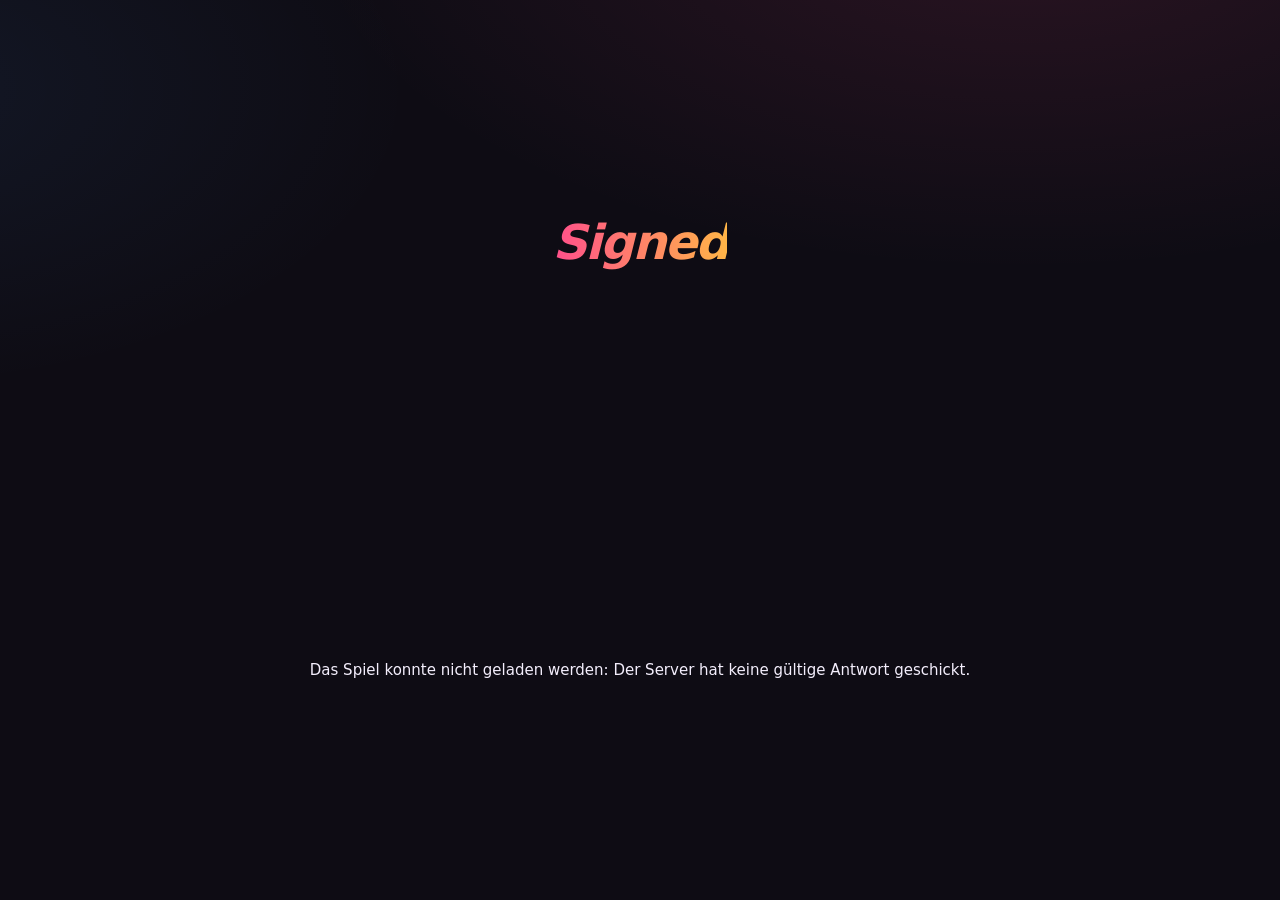
==== public/index.html @ d04a2be6 "Spielbaren Kern von Signed anlegen Web-App für einen gewöhnlichen Webspace: PHP 8.1+ mit SQLite oder" ====
<!doctype html>
<html lang="de">
<head>
  <meta charset="utf-8">
  <meta name="viewport" content="width=device-width, initial-scale=1, viewport-fit=cover">
  <meta name="theme-color" content="#0e0c14">
  <title>Signed</title>
  <link rel="icon" href="assets/img/icon.svg" type="image/svg+xml">
  <link rel="stylesheet" href="assets/css/app.css">
</head>
<body>
  <div id="app"><div class="boot"><span class="logo">Signed</span></div></div>
  <div id="modal-root"></div>
  <div id="toast-root" aria-live="polite"></div>
  <noscript>Signed braucht JavaScript.</noscript>
  <script type="module" src="assets/js/main.js"></script>
</body>
</html>
---- public/assets/css/app.css ----
:root {
  --bg: #0e0c14;
  --bg-2: #14111c;
  --panel: #1b1726;
  --panel-2: #241f33;
  --line: #322b47;
  --text: #f3eefc;
  --muted: #a49bbd;
  --accent: #ff4f8b;
  --accent-2: #ffb547;
  --ok: #3ddc97;
  --warn: #ffb547;
  --bad: #ff6060;
  --common: #9aa3b5;
  --rare: #4fa3ff;
  --epic: #b06bff;
  --legendary: #ffc23d;
  --radius: 14px;
  --radius-sm: 9px;
  --shadow: 0 10px 30px rgba(0, 0, 0, 0.35);
  color-scheme: dark;
}

* { box-sizing: border-box; }

[hidden] { display: none !important; }

html { -webkit-text-size-adjust: 100%; }

body {
  margin: 0;
  min-height: 100vh;
  background: radial-gradient(1200px 600px at 80% -10%, rgba(255, 79, 139, 0.12), transparent 60%),
    radial-gradient(900px 500px at -10% 10%, rgba(79, 163, 255, 0.08), transparent 60%), var(--bg);
  background-attachment: fixed;
  color: var(--text);
  font: 15px/1.5 system-ui, -apple-system, 'Segoe UI', Roboto, 'Helvetica Neue', Arial, sans-serif;
}

body.has-modal { overflow: hidden; }

a { color: var(--accent-2); text-decoration: none; }
a:hover { text-decoration: underline; }

h1, h2, h3 { line-height: 1.2; margin: 0 0 0.5em; }
h1 { font-size: 1.9rem; letter-spacing: -0.02em; }
h2 { font-size: 1.2rem; }
h3 { font-size: 0.95rem; color: var(--muted); text-transform: uppercase; letter-spacing: 0.06em; margin-top: 1.2em; }
p { margin: 0 0 0.8em; }

.muted { color: var(--muted); }
.small { font-size: 0.85rem; }
.ok { color: var(--ok); }
.warn { color: var(--warn); }
.bad { color: var(--bad); }
.eyebrow { font-size: 0.75rem; text-transform: uppercase; letter-spacing: 0.12em; color: var(--accent); font-weight: 700; margin-bottom: 0.2em; }
.big-number { font-size: 1.25rem; }
.stack { display: flex; flex-direction: column; gap: 14px; }

.logo {
  font-weight: 900;
  font-size: 1.4rem;
  letter-spacing: -0.04em;
  background: linear-gradient(90deg, var(--accent), var(--accent-2));
  -webkit-background-clip: text;
  background-clip: text;
  color: transparent;
  font-style: italic;
}
.logo.big { font-size: clamp(3rem, 10vw, 5rem); }
a.logo:hover { text-decoration: none; }

.boot { min-height: 100vh; display: grid; place-items: center; text-align: center; padding: 16px; }
.boot .logo { font-size: 3rem; animation: pulse 1.6s ease-in-out infinite; }
.boot.error .logo { animation: none; }

/* ---------- Buttons & Formulare ---------- */

.btn {
  display: inline-flex;
  align-items: center;
  justify-content: center;
  gap: 6px;
  padding: 9px 16px;
  border-radius: 999px;
  border: 1px solid var(--line);
  background: var(--panel-2);
  color: var(--text);
  font: inherit;
  font-weight: 600;
  cursor: pointer;
  white-space: nowrap;
  transition: transform 0.08s, background 0.15s, border-color 0.15s;
}
.btn:hover:not(:disabled) { border-color: var(--accent); }
.btn:active:not(:disabled) { transform: scale(0.97); }
.btn:disabled { opacity: 0.45; cursor: not-allowed; }
.btn.primary { background: linear-gradient(135deg, var(--accent), #ff7a5c); border-color: transparent; color: #fff; }
.btn.primary:hover:not(:disabled) { filter: brightness(1.08); }
.btn.ghost { background: transparent; }
.btn.danger { background: var(--bad); border-color: transparent; color: #fff; }
.btn.danger.ghost { background: transparent; color: var(--bad); border-color: rgba(255, 96, 96, 0.4); }
.btn.small { padding: 5px 12px; font-size: 0.85rem; }
.btn.big { padding: 13px 26px; font-size: 1.05rem; }
.btn[data-running] { opacity: 0.6; pointer-events: none; }

.icon-btn, .plain, .link {
  background: none;
  border: 0;
  color: inherit;
  font: inherit;
  cursor: pointer;
  padding: 0;
}
.icon-btn { color: var(--muted); font-size: 1rem; padding: 4px 8px; border-radius: 8px; }
.icon-btn:hover { color: var(--text); background: var(--panel-2); }
.link { color: var(--accent-2); font-weight: 600; text-align: left; }
.link:hover { text-decoration: underline; }

input, select {
  font: inherit;
  color: var(--text);
  background: var(--bg-2);
  border: 1px solid var(--line);
  border-radius: var(--radius-sm);
  padding: 9px 12px;
  max-width: 100%;
}
input:focus, select:focus { outline: 2px solid var(--accent); outline-offset: 1px; }
input[type='range'] { padding: 0; accent-color: var(--accent); width: 100%; }
input[type='checkbox'] { width: 18px; height: 18px; accent-color: var(--accent); }
select { cursor: pointer; }

.field { display: flex; flex-direction: column; gap: 6px; font-size: 0.9rem; }
.field > span { color: var(--muted); }
.field.inline { flex-direction: row; align-items: center; justify-content: space-between; gap: 10px; margin-bottom: 8px; }
.field.inline select { min-width: 0; flex: 1; max-width: 60%; }
.form-row { display: grid; grid-template-columns: 2fr 1fr; gap: 12px; }
.inline-select { display: inline-flex; align-items: center; gap: 6px; }
.inline-select select { padding: 3px 8px; }

/* ---------- Layout ---------- */

.topbar {
  position: sticky;
  top: 0;
  z-index: 20;
  display: flex;
  align-items: center;
  gap: 20px;
  padding: 10px 24px;
  background: rgba(14, 12, 20, 0.85);
  backdrop-filter: blur(12px);
  border-bottom: 1px solid var(--line);
}
.nav { display: flex; gap: 4px; flex: 1; overflow-x: auto; scrollbar-width: none; }
.nav::-webkit-scrollbar { display: none; }
.nav a { color: var(--muted); padding: 6px 12px; border-radius: 999px; font-weight: 600; white-space: nowrap; }
.nav a:hover { color: var(--text); text-decoration: none; background: var(--panel); }
.nav a.active { color: var(--text); background: var(--panel-2); }
.label-info { display: flex; align-items: center; gap: 10px; }
.label-name { font-weight: 700; max-width: 180px; overflow: hidden; text-overflow: ellipsis; white-space: nowrap; }
.money-pill { background: rgba(255, 181, 71, 0.12); color: var(--accent-2); border: 1px solid rgba(255, 181, 71, 0.3); padding: 4px 12px; border-radius: 999px; font-weight: 700; white-space: nowrap; }

.page { max-width: 1200px; margin: 0 auto; padding: 28px 24px 80px; display: flex; flex-direction: column; gap: 28px; }

.panel { background: var(--panel); border: 1px solid var(--line); border-radius: var(--radius); padding: 20px; }
.section-head { display: flex; justify-content: space-between; align-items: flex-start; gap: 16px; flex-wrap: wrap; margin-bottom: 12px; }
.section-head h1, .section-head h2 { margin-bottom: 0.2em; }
.columns { display: grid; grid-template-columns: 1.1fr 1fr; gap: 20px; align-items: start; }
.empty { border: 1px dashed var(--line); border-radius: var(--radius); padding: 28px; text-align: center; color: var(--muted); }
.back { display: inline-block; color: var(--muted); font-weight: 600; margin-bottom: -12px; }

.hero { display: flex; justify-content: space-between; align-items: flex-end; gap: 20px; flex-wrap: wrap; }
.hero h1 { font-size: 2.4rem; margin: 0; }
.stat-tiles { display: flex; gap: 10px; flex-wrap: wrap; }
.tile { background: var(--panel); border: 1px solid var(--line); border-radius: var(--radius-sm); padding: 10px 14px; min-width: 110px; display: flex; flex-direction: column; gap: 2px; }
.tile > span { font-size: 0.75rem; color: var(--muted); text-transform: uppercase; letter-spacing: 0.06em; }
.tile b { font-size: 1.3rem; }
.tile small { color: var(--muted); font-size: 0.75rem; font-weight: 400; }
.tile .bar { margin-top: 4px; }

.steps { margin: 0; padding-left: 0; list-style: none; counter-reset: step; display: flex; flex-direction: column; gap: 8px; }
.steps li { counter-increment: step; display: flex; gap: 10px; align-items: center; color: var(--muted); }
.steps li::before { content: counter(step); width: 26px; height: 26px; border-radius: 50%; display: grid; place-items: center; border: 1px solid var(--line); font-size: 0.8rem; flex: none; }
.steps li.done { text-decoration: line-through; opacity: 0.6; }
.steps li.done::before { content: '✓'; background: var(--ok); color: #0b1a12; border-color: transparent; }
.steps li.next { color: var(--text); font-weight: 600; }
.steps li.next::before { background: var(--accent); border-color: transparent; color: #fff; }

.history { list-style: none; margin: 0; padding: 0; display: flex; flex-direction: column; }
.history li { display: flex; justify-content: space-between; gap: 12px; padding: 8px 0; border-bottom: 1px solid var(--line); font-size: 0.92rem; }
.history li:last-child { border-bottom: 0; }
.history time { color: var(--muted); font-size: 0.8rem; white-space: nowrap; }

.running-list { display: flex; flex-direction: column; gap: 8px; }
.running, .notice { display: flex; align-items: center; gap: 12px; padding: 10px 14px; background: var(--panel-2); border-radius: var(--radius-sm); flex-wrap: wrap; }
.notice { margin-bottom: 14px; border: 1px solid rgba(255, 79, 139, 0.35); }
.running-text { flex: 1; display: flex; flex-direction: column; min-width: 0; }
.countdown { font-variant-numeric: tabular-nums; font-weight: 700; color: var(--accent-2); }
.pulse { width: 9px; height: 9px; border-radius: 50%; background: var(--accent); display: inline-block; flex: none; animation: pulse 1.2s ease-in-out infinite; }
@keyframes pulse { 0%, 100% { opacity: 1; } 50% { opacity: 0.35; } }

/* ---------- Chips, Balken, Gesichter ---------- */

.chips { display: flex; flex-wrap: wrap; gap: 4px; }
.chip { display: inline-block; font-size: 0.72rem; font-weight: 700; padding: 2px 8px; border-radius: 999px; background: var(--panel-2); border: 1px solid var(--line); color: var(--muted); white-space: nowrap; }
.chip.genre { color: var(--text); }
.chip.genre-pop { border-color: #ff5fa2; }
.chip.genre-rock { border-color: #ff7a3d; }
.chip.genre-metal { border-color: #9aa3b5; }
.chip.genre-punk { border-color: #a3e635; }
.chip.genre-jazz { border-color: #ffc23d; }
.chip.genre-elektro { border-color: #4fd1ff; }
.chip.genre-hiphop { border-color: #b06bff; }
.chip.genre-folk { border-color: #3ddc97; }
.chip.special { background: linear-gradient(90deg, rgba(176, 107, 255, 0.3), rgba(255, 79, 139, 0.3)); color: #fff; border-color: transparent; }
.chip.skill { color: var(--accent-2); }
.chip.skill.inactive { opacity: 0.5; }
.chip.trait { color: var(--text); }

.bar { display: block; height: 8px; background: rgba(255, 255, 255, 0.07); border-radius: 999px; overflow: hidden; flex: 1; min-width: 40px; }
.bar.thin { height: 5px; }
.bar-fill { display: block; height: 100%; background: linear-gradient(90deg, var(--accent), var(--accent-2)); border-radius: inherit; }

.face { display: inline-grid; place-items: center; width: 40px; height: 40px; border-radius: 50%; overflow: hidden; background: var(--panel-2); border: 2px solid var(--common); flex: none; }
.face.sm { width: 30px; height: 30px; border-width: 1.5px; }
.face.md { width: 44px; height: 44px; }
.face.lg { width: 76px; height: 76px; border-width: 3px; }
.face.xl { width: 110px; height: 110px; border-width: 3px; }
.face .avatar-svg { width: 100%; height: 100%; display: block; }
.faces { display: flex; }
.faces .face + .face { margin-left: -8px; }
.rarity-common .face, .face.rarity-common { border-color: var(--common); }
.face.rarity-rare { border-color: var(--rare); }
.face.rarity-epic { border-color: var(--epic); }
.face.rarity-legendary { border-color: var(--legendary); box-shadow: 0 0 12px rgba(255, 194, 61, 0.45); }

.rarity-bg-common { background: var(--common); }
.rarity-bg-rare { background: var(--rare); }
.rarity-bg-epic { background: var(--epic); }
.rarity-bg-legendary { background: var(--legendary); }

/* ---------- Karten ---------- */

.card-grid { display: grid; grid-template-columns: repeat(auto-fill, minmax(200px, 1fr)); gap: 14px; }
.card {
  --rarity: var(--common);
  position: relative;
  display: flex;
  flex-direction: column;
  align-items: center;
  gap: 8px;
  padding: 18px 14px 14px;
  border-radius: var(--radius);
  background: linear-gradient(180deg, color-mix(in srgb, var(--rarity) 14%, var(--panel)) 0%, var(--panel) 45%);
  border: 1px solid color-mix(in srgb, var(--rarity) 45%, var(--line));
  color: var(--text);
  font: inherit;
  text-align: center;
  width: 100%;
}
button.card { cursor: pointer; transition: transform 0.12s, box-shadow 0.12s; }
button.card:hover { transform: translateY(-2px); box-shadow: var(--shadow); }
.card.rarity-rare { --rarity: var(--rare); }
.card.rarity-epic { --rarity: var(--epic); }
.card.rarity-legendary { --rarity: var(--legendary); box-shadow: 0 0 0 1px rgba(255, 194, 61, 0.25), 0 0 24px rgba(255, 194, 61, 0.12); }
.rarity-tag { position: absolute; top: 8px; right: 10px; font-size: 0.65rem; font-weight: 800; text-transform: uppercase; letter-spacing: 0.08em; color: var(--rarity); }
.card-title { font-weight: 800; font-size: 1.02rem; display: block; }
.card-instruments { display: flex; flex-direction: column; gap: 4px; width: 100%; }
.skill-line { display: flex; justify-content: space-between; font-size: 0.85rem; }
.card-stats { display: flex; gap: 12px; font-size: 0.85rem; color: var(--muted); }
.card-foot { font-size: 0.8rem; color: var(--muted); border-top: 1px solid var(--line); padding-top: 8px; width: 100%; }
.card-select { width: 100%; font-size: 0.85rem; padding: 6px 8px; margin-top: auto; }
.gear-icon { font-size: 2.4rem; line-height: 1; }
.gear-stats { display: flex; flex-direction: column; gap: 4px; width: 100%; font-size: 0.8rem; }
.stat-row { display: grid; grid-template-columns: 78px 1fr 26px; align-items: center; gap: 6px; text-align: left; color: var(--muted); }
.stat-row b { color: var(--text); text-align: right; }

/* ---------- Packs ---------- */

.pack-grid { display: grid; grid-template-columns: repeat(auto-fill, minmax(240px, 1fr)); gap: 16px; }
.pack { background: var(--panel); border: 1px solid var(--line); border-radius: var(--radius); padding: 16px; display: flex; flex-direction: column; gap: 10px; }
.pack .btn { margin-top: auto; }
.pack-art { height: 120px; border-radius: var(--radius-sm); display: grid; place-items: center; font-weight: 900; font-size: 1.4rem; font-style: italic; letter-spacing: -0.02em; text-shadow: 0 2px 10px rgba(0, 0, 0, 0.4); }
.pack-demo .pack-art { background: linear-gradient(135deg, #3a3550, #6b6390); }
.pack-studio .pack-art { background: linear-gradient(135deg, #1d4ed8, #4fa3ff); }
.pack-gear .pack-art { background: linear-gradient(135deg, #0f766e, #3ddc97); }
.pack-gold .pack-art { background: linear-gradient(135deg, #b45309, #ffc23d); }
.odds { display: flex; height: 8px; border-radius: 999px; overflow: hidden; gap: 2px; }
.odds-legend { display: flex; flex-wrap: wrap; gap: 4px 10px; color: var(--muted); }
.dot { display: inline-block; width: 8px; height: 8px; border-radius: 50%; margin-right: 4px; }

.reveal-grid { display: grid; grid-template-columns: repeat(auto-fit, minmax(190px, 1fr)); gap: 14px; margin: 16px 0; }
.flip { perspective: 1000px; min-height: 330px; cursor: pointer; animation: deal 0.4s ease-out both; animation-delay: var(--delay); }
.flip-inner { position: relative; width: 100%; height: 100%; min-height: 330px; transition: transform 0.6s; transform-style: preserve-3d; }
.flip.open .flip-inner { transform: rotateY(180deg); }
.flip-back, .flip-front { position: absolute; inset: 0; backface-visibility: hidden; -webkit-backface-visibility: hidden; border-radius: var(--radius); }
.flip-back { display: flex; flex-direction: column; align-items: center; justify-content: center; gap: 8px; background: repeating-linear-gradient(45deg, #221c33, #221c33 10px, #1a1527 10px, #1a1527 20px); border: 2px solid var(--line); }
.flip-back small { color: var(--muted); }
.flip.rarity-legendary .flip-back { border-color: var(--legendary); }
.flip.rarity-epic .flip-back { border-color: var(--epic); }
.flip.rarity-rare .flip-back { border-color: var(--rare); }
.flip-front { transform: rotateY(180deg); display: flex; }
.flip-front .card { height: 100%; }
.flip.open.rarity-legendary .flip-front .card { animation: shine 1.2s ease-out 0.4s; }
@keyframes deal { from { opacity: 0; transform: translateY(20px) scale(0.95); } }
@keyframes shine { 0% { box-shadow: 0 0 0 rgba(255, 194, 61, 0); } 40% { box-shadow: 0 0 40px rgba(255, 194, 61, 0.8); } 100% { box-shadow: 0 0 24px rgba(255, 194, 61, 0.12); } }

/* ---------- Katalog & Details ---------- */

.filters { display: flex; flex-wrap: wrap; gap: 10px; }

.detail-head { display: flex; gap: 20px; align-items: center; margin-bottom: 8px; }
.detail-head h2 { font-size: 1.6rem; margin: 0 0 6px; }
.detail-grid { display: grid; grid-template-columns: 1fr 1fr; gap: 28px; }
.skill-row { display: grid; grid-template-columns: 150px 1fr 44px auto; align-items: center; gap: 10px; margin-bottom: 8px; }
.skill-row b { text-align: right; }
.traits { list-style: none; padding: 0; margin: 0; display: flex; flex-direction: column; gap: 6px; }
.status-line { display: flex; align-items: center; gap: 8px; margin: 8px 0 0; color: var(--accent-2); }

/* ---------- Bands ---------- */

.band-grid { display: grid; grid-template-columns: repeat(auto-fill, minmax(250px, 1fr)); gap: 14px; }
.band-tile { background: var(--panel); border: 1px solid var(--line); border-radius: var(--radius); padding: 16px; display: flex; flex-direction: column; gap: 10px; color: var(--text); transition: border-color 0.15s, transform 0.12s; }
.band-tile:hover { text-decoration: none; border-color: var(--accent); transform: translateY(-2px); }
.band-tile-head { display: flex; justify-content: space-between; align-items: center; gap: 8px; }
.band-tile-head b { font-size: 1.1rem; }
.band-tile-stats { display: flex; gap: 14px; color: var(--muted); font-size: 0.9rem; }
.band-tile-status { font-size: 0.85rem; display: flex; align-items: center; gap: 6px; }

.band-head { display: flex; justify-content: space-between; gap: 20px; flex-wrap: wrap; align-items: flex-end; }
.band-head h1 { margin-bottom: 10px; }

.action-row { display: flex; justify-content: space-between; align-items: center; gap: 14px; padding: 12px 0; border-bottom: 1px solid var(--line); }
.action-row:last-child { border-bottom: 0; }
.action-row > div { display: flex; flex-direction: column; gap: 4px; min-width: 0; }
.action-row.locked b { color: var(--muted); }
.note { color: var(--accent-2); }

.record-open { display: flex; flex-direction: column; gap: 12px; }
.record-title { display: flex; gap: 12px; align-items: center; font-size: 1.05rem; }
.record-title > span { font-size: 2rem; }
.record-title div { display: flex; flex-direction: column; }
.song-dots { display: flex; gap: 6px; flex-wrap: wrap; }
.song-dot { width: 14px; height: 14px; border-radius: 50%; border: 1px solid var(--line); background: var(--bg-2); }
.song-dot.perfect { background: var(--legendary); border-color: transparent; }
.song-dot.good { background: var(--ok); border-color: transparent; }
.song-dot.weak { background: var(--warn); border-color: transparent; opacity: 0.7; }
.record-open .btn { align-self: flex-start; }

.members { display: flex; flex-direction: column; }
.member-row { display: grid; grid-template-columns: auto 1fr auto 70px auto; align-items: center; gap: 12px; padding: 10px 0; border-bottom: 1px solid var(--line); }
.member-row:last-child { border-bottom: 0; }
.member-info, .member-instr { display: flex; flex-direction: column; min-width: 0; }
.member-instr select { padding: 4px 8px; font-size: 0.85rem; }
.member-skill { display: flex; flex-direction: column; gap: 4px; text-align: right; }
.danger-zone { margin-top: 16px; padding-top: 12px; border-top: 1px solid var(--line); text-align: right; }

.pick-list { display: flex; flex-direction: column; gap: 6px; max-height: 50vh; overflow-y: auto; padding-right: 4px; }
.pick-row { display: flex; align-items: center; gap: 12px; padding: 8px 10px; background: var(--bg-2); border: 1px solid var(--line); border-radius: var(--radius-sm); }
.pick-main { display: flex; align-items: center; gap: 10px; flex: 1; min-width: 0; cursor: pointer; }
.pick-name { display: flex; flex-direction: column; min-width: 0; }
.pick-row select { padding: 4px 8px; font-size: 0.85rem; }
.pick-instr { font-size: 0.9rem; white-space: nowrap; }
.pick-row:has(input:checked) { border-color: var(--accent); }

/* ---------- Charts ---------- */

.tabs { display: flex; gap: 4px; margin-bottom: 14px; }
.tabs.scroll { overflow-x: auto; scrollbar-width: none; }
.tab { background: none; border: 1px solid transparent; color: var(--muted); font: inherit; font-weight: 600; padding: 7px 14px; border-radius: 999px; cursor: pointer; white-space: nowrap; }
.tab:hover { color: var(--text); }
.tab.active { color: var(--text); background: var(--panel-2); border-color: var(--line); }
.charts { width: 100%; border-collapse: collapse; background: var(--panel); border-radius: var(--radius); overflow: hidden; }
.charts th, .charts td { text-align: left; padding: 10px 14px; border-bottom: 1px solid var(--line); }
.charts th { font-size: 0.75rem; color: var(--muted); text-transform: uppercase; letter-spacing: 0.06em; }
.charts tr.own td { background: rgba(255, 79, 139, 0.1); }
.charts .rank { font-weight: 800; width: 40px; }

/* ---------- Modals & Hinweise ---------- */

.modal-backdrop { position: fixed; inset: 0; z-index: 50; background: rgba(5, 4, 9, 0.7); backdrop-filter: blur(4px); display: grid; place-items: center; padding: 16px; animation: fade 0.15s ease-out; overflow-y: auto; }
.modal { position: relative; width: min(520px, 100%); max-height: calc(100vh - 32px); overflow-y: auto; background: var(--panel); border: 1px solid var(--line); border-radius: 18px; padding: 24px; box-shadow: var(--shadow); animation: pop 0.18s ease-out; }
.modal.wide { width: min(900px, 100%); }
.modal-close { position: absolute; top: 10px; right: 12px; background: none; border: 0; color: var(--muted); font-size: 1.1rem; cursor: pointer; padding: 6px; z-index: 2; }
.modal-close:hover { color: var(--text); }
.dialog-text { font-size: 1.02rem; margin: 6px 0 18px; }
.dialog-actions { display: flex; justify-content: flex-end; gap: 10px; flex-wrap: wrap; margin-top: 18px; }
@keyframes fade { from { opacity: 0; } }
@keyframes pop { from { opacity: 0; transform: translateY(10px) scale(0.98); } }

.reward-grid { display: grid; grid-template-columns: repeat(auto-fit, minmax(125px, 1fr)); gap: 10px; margin: 14px 0; }
.reward { background: var(--panel-2); border-radius: var(--radius-sm); padding: 10px 12px; display: flex; flex-direction: column; }
.reward span { font-size: 0.7rem; color: var(--muted); text-transform: uppercase; letter-spacing: 0.04em; overflow-wrap: anywhere; }
.reward b { font-size: 1.25rem; }
.banner { background: linear-gradient(90deg, rgba(255, 194, 61, 0.15), rgba(255, 79, 139, 0.15)); border: 1px solid rgba(255, 194, 61, 0.35); border-radius: var(--radius-sm); padding: 10px 14px; margin-top: 10px; }
.release { margin-top: 16px; padding: 16px; border-radius: var(--radius); background: var(--panel-2); border: 1px solid var(--line); }
.release.perfect { border-color: var(--legendary); box-shadow: 0 0 24px rgba(255, 194, 61, 0.2); }
.release-title { font-size: 1.3rem; font-weight: 800; }
.counts { display: flex; gap: 14px; font-weight: 700; margin-bottom: 8px; }
.counts .good { color: var(--rare); }

#toast-root { position: fixed; bottom: 20px; left: 50%; transform: translateX(-50%); z-index: 100; display: flex; flex-direction: column; gap: 8px; align-items: center; width: min(480px, calc(100% - 32px)); pointer-events: none; }
.toast { background: var(--panel-2); border: 1px solid var(--line); padding: 10px 16px; border-radius: 12px; box-shadow: var(--shadow); animation: pop 0.2s ease-out; transition: opacity 0.4s; text-align: center; }
.toast-error { border-color: var(--bad); }
.toast-ok { border-color: var(--ok); }
.toast.out { opacity: 0; }

/* ---------- Live-Auftritt ---------- */

.live-head { display: flex; justify-content: space-between; gap: 16px; align-items: flex-start; flex-wrap: wrap; margin-bottom: 18px; padding-right: 24px; }
.live-head h2 { margin: 0; }
.live-clock { display: flex; flex-direction: column; align-items: flex-end; font-variant-numeric: tabular-nums; }
.live-clock b { font-size: 1.6rem; color: var(--accent-2); }
.meter { margin-bottom: 12px; }
.meter-labels { display: flex; justify-content: space-between; font-size: 0.75rem; color: var(--muted); text-transform: uppercase; letter-spacing: 0.06em; margin-bottom: 6px; }
.meter-track { position: relative; height: 22px; border-radius: 999px; background: linear-gradient(90deg, rgba(255, 96, 96, 0.25), rgba(255, 255, 255, 0.06) 50%, rgba(61, 220, 151, 0.25)); overflow: visible; }
.meter-fill { height: 100%; border-radius: 999px; transition: width 0.8s ease, background 0.8s; background: var(--warn); }
.meter-fill[data-mood='high'] { background: var(--ok); }
.meter-fill[data-mood='low'] { background: var(--bad); }
.meter-needle { position: absolute; top: -4px; bottom: -4px; width: 4px; margin-left: -2px; border-radius: 2px; background: #fff; transition: left 0.8s ease; box-shadow: 0 0 10px rgba(255, 255, 255, 0.6); }
.live-progress { height: 4px; background: rgba(255, 255, 255, 0.07); border-radius: 999px; margin-bottom: 14px; overflow: hidden; }
.live-progress-fill { height: 100%; background: var(--accent); transition: width 0.25s linear; }
.ticker { list-style: none; padding: 0; margin: 0; display: flex; flex-direction: column; gap: 6px; max-height: 300px; overflow-y: auto; }
.tick { display: flex; gap: 10px; padding: 8px 12px; border-radius: var(--radius-sm); background: var(--panel-2); animation: pop 0.25s ease-out; }
.tick-song { background: transparent; color: var(--muted); font-weight: 700; }
.tick-mistake { border-left: 3px solid var(--bad); }
.tick-highlight { border-left: 3px solid var(--ok); }
.tick-crowd { border-left: 3px solid var(--accent-2); }
.live-note { margin-top: 12px; }

/* ---------- Minispiel ---------- */

.mg-modal { padding: 18px; }
.mg { display: flex; flex-direction: column; gap: 12px; }
.mg-head { display: flex; justify-content: space-between; align-items: flex-start; gap: 12px; }
.mg-head h2 { margin: 0; }
.mg-hud { display: flex; justify-content: space-between; font-variant-numeric: tabular-nums; color: var(--muted); }
.mg-hud b { color: var(--text); }
.mg-combo { color: var(--accent-2); font-weight: 800; }
.mg-stage { position: relative; height: min(56vh, 440px); border-radius: var(--radius); overflow: hidden; background: linear-gradient(180deg, #120f1b, #1d1729); border: 1px solid var(--line); touch-action: none; }
.mg-canvas { width: 100%; height: 100%; display: block; }
.mg-overlay { position: absolute; inset: 0; display: flex; flex-direction: column; align-items: center; justify-content: center; gap: 14px; text-align: center; padding: 20px; background: rgba(14, 12, 20, 0.75); }
.mg-keys { display: grid; grid-template-columns: repeat(4, 1fr); gap: 8px; }
.mg-key { background: var(--panel-2); border: 2px solid color-mix(in srgb, var(--lane) 60%, transparent); color: var(--text); border-radius: var(--radius-sm); padding: 10px 4px; font: inherit; cursor: pointer; display: flex; flex-direction: column; align-items: center; gap: 2px; touch-action: manipulation; user-select: none; -webkit-user-select: none; }
.mg-key b { font-size: 1.2rem; color: var(--lane); }
.mg-key small { color: var(--muted); font-size: 0.72rem; white-space: nowrap; overflow: hidden; text-overflow: ellipsis; max-width: 100%; }
.mg-key.down { background: color-mix(in srgb, var(--lane) 35%, var(--panel-2)); }
.mg-result { background: var(--panel-2); border-radius: var(--radius); padding: 16px; }
.mg-result h3 { color: var(--text); text-transform: none; letter-spacing: 0; font-size: 1.15rem; margin-top: 0; }

/* ---------- Anmeldung ---------- */

.auth { min-height: 100vh; display: grid; grid-template-columns: 1.2fr 1fr; gap: 40px; align-items: center; max-width: 1000px; margin: 0 auto; padding: 32px 24px; }
.tagline { font-size: 1.3rem; margin-top: 4px; }
.auth-points { list-style: none; padding: 0; display: flex; flex-direction: column; gap: 10px; color: var(--muted); font-size: 1.05rem; }
.auth-box .tabs { margin-bottom: 18px; }

/* ---------- Schmale Bildschirme ---------- */

@media (max-width: 900px) {
  .columns, .detail-grid { grid-template-columns: 1fr; }
  .auth { grid-template-columns: 1fr; gap: 20px; min-height: auto; padding-top: 48px; }
}

@media (max-width: 640px) {
  body { font-size: 14px; }
  .topbar { flex-wrap: wrap; gap: 8px 12px; padding: 10px 16px; }
  .nav { order: 3; flex-basis: 100%; }
  .label-info { margin-left: auto; }
  .label-name { display: none; }
  .page { padding: 20px 16px 60px; gap: 22px; }
  .panel { padding: 16px; }
  h1, .hero h1 { font-size: 1.6rem; }
  .card-grid { grid-template-columns: repeat(auto-fill, minmax(150px, 1fr)); gap: 10px; }
  .face.lg { width: 60px; height: 60px; }
  .face.xl { width: 80px; height: 80px; }
  .tile { min-width: 0; flex: 1 1 40%; }
  .form-row { grid-template-columns: 1fr; }
  .action-row { flex-direction: column; align-items: stretch; }
  .member-row { grid-template-columns: auto 1fr auto; }
  .member-instr { grid-column: 2; }
  .member-skill { grid-column: 3; grid-row: 2; }
  .member-row .icon-btn { grid-column: 3; grid-row: 1; }
  .skill-row { grid-template-columns: 1fr 44px auto; }
  .skill-row .bar { grid-column: 1 / -1; grid-row: 2; }
  .detail-head { flex-direction: column; text-align: center; }
  .detail-head .chips { justify-content: center; }
  .pick-row { flex-wrap: wrap; }
  .modal { padding: 18px 16px; }
  .charts th, .charts td { padding: 8px; }
  .flip, .flip-inner { min-height: 300px; }
}
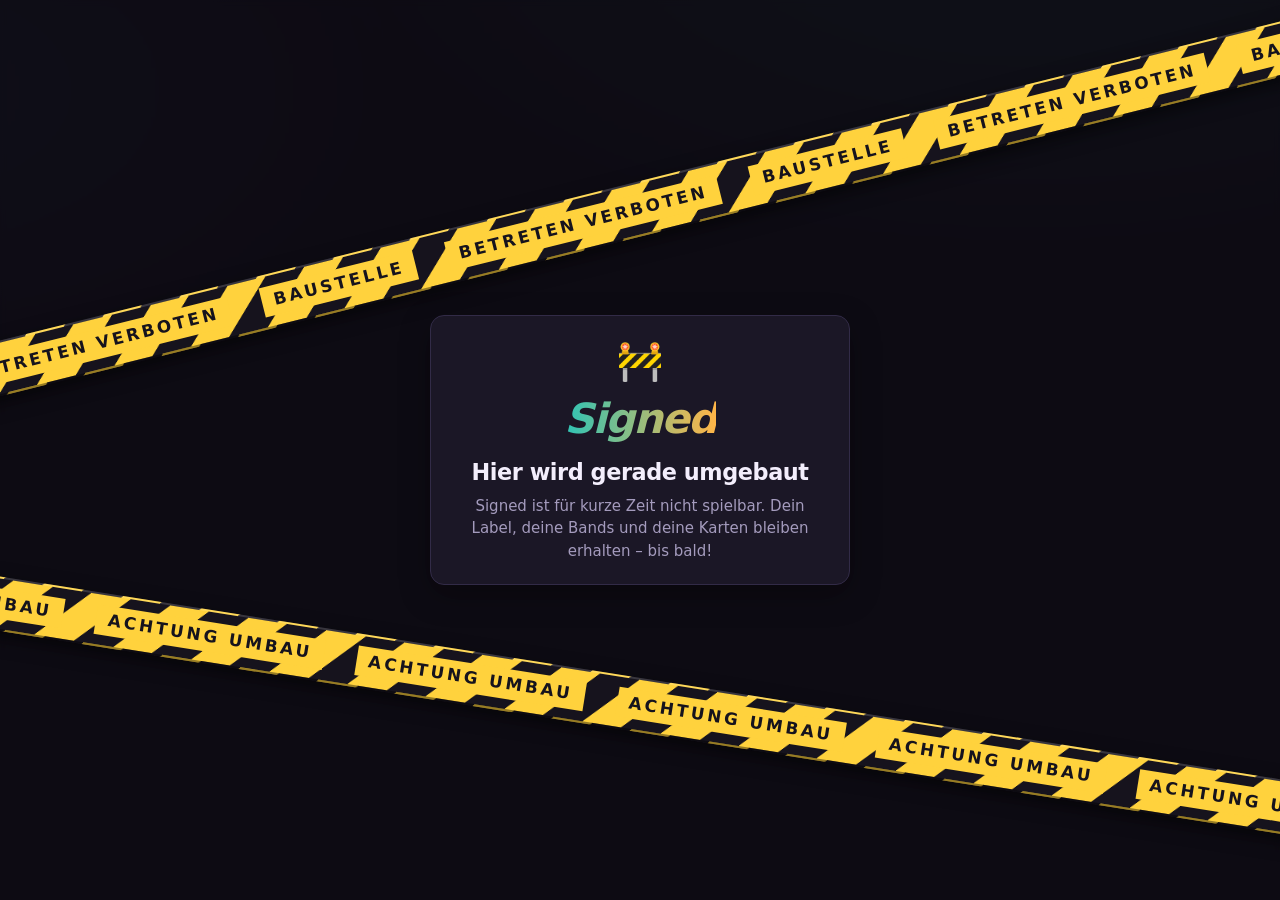
==== commit 0bd40542: "Umbau-Hinweis: Absperrband über Signed, Spiel vorübergehend nicht spielbar Co-Authored-By: Claude Op" ====
--- a/public/index.html
+++ b/public/index.html
@@ -5,14 +5,35 @@
   <meta name="viewport" content="width=device-width, initial-scale=1, viewport-fit=cover">
   <meta name="theme-color" content="#0e0c14">
   <title>Signed</title>
-  <link rel="icon" href="assets/img/icon.svg" type="image/svg+xml">
+  <link rel="icon" href="assets/img/favicon.png" type="image/png" sizes="64x64">
+  <link rel="icon" href="assets/img/icon-192.png" type="image/png" sizes="192x192">
+  <link rel="apple-touch-icon" href="assets/img/apple-touch-icon.png">
+  <link rel="manifest" href="manifest.webmanifest">
+  <meta name="apple-mobile-web-app-capable" content="yes">
+  <meta name="mobile-web-app-capable" content="yes">
+  <meta name="apple-mobile-web-app-title" content="Signed">
+  <meta name="apple-mobile-web-app-status-bar-style" content="black-translucent">
   <link rel="stylesheet" href="assets/css/app.css">
+  <!-- Umbau: diese Zeile, den Block .umbau unten und den Kommentar um main.js entfernen, dann ist Signed wieder spielbar. -->
+  <link rel="stylesheet" href="assets/css/umbau.css">
 </head>
 <body>
-  <div id="app"><div class="boot"><span class="logo">Signed</span></div></div>
+  <div id="app"><div class="boot"><span class="logo big">Signed</span></div></div>
   <div id="modal-root"></div>
   <div id="toast-root" aria-live="polite"></div>
   <noscript>Signed braucht JavaScript.</noscript>
+  <div class="umbau" role="alert">
+    <div class="umbau-tape a" aria-hidden="true"><span>Baustelle</span><span>Betreten verboten</span><span>Baustelle</span><span>Betreten verboten</span><span>Baustelle</span><span>Betreten verboten</span><span>Baustelle</span></div>
+    <div class="umbau-tape b" aria-hidden="true"><span>Achtung Umbau</span><span>Achtung Umbau</span><span>Achtung Umbau</span><span>Achtung Umbau</span><span>Achtung Umbau</span><span>Achtung Umbau</span></div>
+    <div class="umbau-card">
+      <div class="umbau-sign" aria-hidden="true">🚧</div>
+      <span class="logo">Signed</span>
+      <h1>Hier wird gerade umgebaut</h1>
+      <p>Signed ist für kurze Zeit nicht spielbar. Dein Label, deine Bands und deine Karten bleiben erhalten – bis bald!</p>
+    </div>
+  </div>
+  <!-- Umbau: Spiel wird nicht geladen.
   <script type="module" src="assets/js/main.js"></script>
+  -->
 </body>
 </html>
--- a/public/assets/css/app.css
+++ b/public/assets/css/app.css
@@ -1,4 +1,7 @@
 :root {
+  /* Helle Genre-Farben für Bildhintergründe (die kräftigen stehen bei .g-*). */
+  --c-pop: #e64980; --c-rock: #f76707; --c-metal: #868e96; --c-punk: #82c91e;
+  --c-jazz: #f0b400; --c-elektro: #339af0; --c-hiphop: #845ef7; --c-folk: #12b8a6;
   --bg: #0e0c14;
   --bg-2: #14111c;
   --panel: #1b1726;
@@ -6,14 +9,14 @@
   --line: #322b47;
   --text: #f3eefc;
   --muted: #a49bbd;
-  --accent: #ff4f8b;
+  --accent: #2ec4b6;
   --accent-2: #ffb547;
   --ok: #3ddc97;
   --warn: #ffb547;
   --bad: #ff6060;
   --common: #9aa3b5;
-  --rare: #4fa3ff;
-  --epic: #b06bff;
+  --rare: #3fbf6e;
+  --epic: #4f8fff;
   --legendary: #ffc23d;
   --radius: 14px;
   --radius-sm: 9px;
@@ -30,7 +33,7 @@
 body {
   margin: 0;
   min-height: 100vh;
-  background: radial-gradient(1200px 600px at 80% -10%, rgba(255, 79, 139, 0.12), transparent 60%),
+  background: radial-gradient(1200px 600px at 80% -10%, rgba(46, 196, 182, 0.12), transparent 60%),
     radial-gradient(900px 500px at -10% 10%, rgba(79, 163, 255, 0.08), transparent 60%), var(--bg);
   background-attachment: fixed;
   color: var(--text);
@@ -69,6 +72,10 @@
 }
 .logo.big { font-size: clamp(3rem, 10vw, 5rem); }
 a.logo:hover { text-decoration: none; }
+/* Testversion: Logo in Türkis-Gelb statt Pink-Orange, mit kleinem „TEST“. */
+.is-test .logo { background: linear-gradient(90deg, #2ec4b6, #ffd166); -webkit-background-clip: text; background-clip: text; position: relative; display: inline-block; }
+.is-test .logo::after { content: 'TEST'; position: absolute; top: 0.1em; left: 100%; margin-left: 0.5em; white-space: nowrap; font-size: 0.32em; font-style: normal; letter-spacing: 0.08em;
+  padding: 0.15em 0.5em; border-radius: 999px; background: #2ec4b6; color: #0e0c14; -webkit-text-fill-color: #0e0c14; }
 
 .boot { min-height: 100vh; display: grid; place-items: center; text-align: center; padding: 16px; }
 .boot .logo { font-size: 3rem; animation: pulse 1.6s ease-in-out infinite; }
@@ -95,7 +102,7 @@
 .btn:hover:not(:disabled) { border-color: var(--accent); }
 .btn:active:not(:disabled) { transform: scale(0.97); }
 .btn:disabled { opacity: 0.45; cursor: not-allowed; }
-.btn.primary { background: linear-gradient(135deg, var(--accent), #ff7a5c); border-color: transparent; color: #fff; }
+.btn.primary { background: linear-gradient(135deg, var(--accent), #6fd08c); border-color: transparent; color: #08201c; }
 .btn.primary:hover:not(:disabled) { filter: brightness(1.08); }
 .btn.ghost { background: transparent; }
 .btn.danger { background: var(--bad); border-color: transparent; color: #fff; }
@@ -186,7 +193,7 @@
 .steps li.done { text-decoration: line-through; opacity: 0.6; }
 .steps li.done::before { content: '✓'; background: var(--ok); color: #0b1a12; border-color: transparent; }
 .steps li.next { color: var(--text); font-weight: 600; }
-.steps li.next::before { background: var(--accent); border-color: transparent; color: #fff; }
+.steps li.next::before { background: var(--accent); border-color: transparent; color: #08201c; }
 
 .history { list-style: none; margin: 0; padding: 0; display: flex; flex-direction: column; }
 .history li { display: flex; justify-content: space-between; gap: 12px; padding: 8px 0; border-bottom: 1px solid var(--line); font-size: 0.92rem; }
@@ -195,7 +202,7 @@
 
 .running-list { display: flex; flex-direction: column; gap: 8px; }
 .running, .notice { display: flex; align-items: center; gap: 12px; padding: 10px 14px; background: var(--panel-2); border-radius: var(--radius-sm); flex-wrap: wrap; }
-.notice { margin-bottom: 14px; border: 1px solid rgba(255, 79, 139, 0.35); }
+.notice { margin-bottom: 14px; border: 1px solid rgba(46, 196, 182, 0.35); }
 .running-text { flex: 1; display: flex; flex-direction: column; min-width: 0; }
 .countdown { font-variant-numeric: tabular-nums; font-weight: 700; color: var(--accent-2); }
 .pulse { width: 9px; height: 9px; border-radius: 50%; background: var(--accent); display: inline-block; flex: none; animation: pulse 1.2s ease-in-out infinite; }
@@ -213,8 +220,8 @@
 .chip.genre-jazz { border-color: #ffc23d; }
 .chip.genre-elektro { border-color: #4fd1ff; }
 .chip.genre-hiphop { border-color: #b06bff; }
-.chip.genre-folk { border-color: #3ddc97; }
-.chip.special { background: linear-gradient(90deg, rgba(176, 107, 255, 0.3), rgba(255, 79, 139, 0.3)); color: #fff; border-color: transparent; }
+.chip.genre-folk { border-color: #2dd4bf; }
+.chip.special { background: linear-gradient(90deg, rgba(176, 107, 255, 0.3), rgba(46, 196, 182, 0.3)); color: #fff; border-color: transparent; }
 .chip.skill { color: var(--accent-2); }
 .chip.skill.inactive { opacity: 0.5; }
 .chip.trait { color: var(--text); }
@@ -283,10 +290,17 @@
 .pack { background: var(--panel); border: 1px solid var(--line); border-radius: var(--radius); padding: 16px; display: flex; flex-direction: column; gap: 10px; }
 .pack .btn { margin-top: auto; }
 .pack-art { height: 120px; border-radius: var(--radius-sm); display: grid; place-items: center; font-weight: 900; font-size: 1.4rem; font-style: italic; letter-spacing: -0.02em; text-shadow: 0 2px 10px rgba(0, 0, 0, 0.4); }
-.pack-demo .pack-art { background: linear-gradient(135deg, #3a3550, #6b6390); }
-.pack-studio .pack-art { background: linear-gradient(135deg, #1d4ed8, #4fa3ff); }
-.pack-gear .pack-art { background: linear-gradient(135deg, #0f766e, #3ddc97); }
-.pack-gold .pack-art { background: linear-gradient(135deg, #b45309, #ffc23d); }
+.pack-troedel .pack-art { background: linear-gradient(135deg, #5b4636, #a8865f); }
+.pack-aushang .pack-art { background: linear-gradient(135deg, #3a3550, #8a7fb8); }
+.pack-secondhand .pack-art { background: linear-gradient(135deg, #0f766e, #3ddc97); }
+.pack-musicstore .pack-art { background: linear-gradient(135deg, #1d4ed8, #4fa3ff); }
+.pack-backstage .pack-art { background: linear-gradient(135deg, #b45309, #ffc23d); }
+.pack-werkstatt .pack-art { background: linear-gradient(135deg, #111827, #4b5563 55%, #c9d1dd); }
+.reveal-slot { display: flex; flex-direction: column; gap: 8px; }
+.pack-tip { color: var(--accent); font-weight: 600; text-align: center; }
+.pack-scout { border-color: rgba(176, 107, 255, 0.5); }
+.pack-scout .pack-art { background: linear-gradient(135deg, #4a1a8a, #b06bff 60%, #2ec4b6); }
+.pack-scout .btn { margin-top: 0; }
 .odds { display: flex; height: 8px; border-radius: 999px; overflow: hidden; gap: 2px; }
 .odds-legend { display: flex; flex-wrap: wrap; gap: 4px 10px; color: var(--muted); }
 .dot { display: inline-block; width: 8px; height: 8px; border-radius: 50%; margin-right: 4px; }
@@ -303,7 +317,6 @@
 .flip.rarity-rare .flip-back { border-color: var(--rare); }
 .flip-front { transform: rotateY(180deg); display: flex; }
 .flip-front .card { height: 100%; }
-.flip.open.rarity-legendary .flip-front .card { animation: shine 1.2s ease-out 0.4s; }
 @keyframes deal { from { opacity: 0; transform: translateY(20px) scale(0.95); } }
 @keyframes shine { 0% { box-shadow: 0 0 0 rgba(255, 194, 61, 0); } 40% { box-shadow: 0 0 40px rgba(255, 194, 61, 0.8); } 100% { box-shadow: 0 0 24px rgba(255, 194, 61, 0.12); } }
 
@@ -375,7 +388,7 @@
 .charts { width: 100%; border-collapse: collapse; background: var(--panel); border-radius: var(--radius); overflow: hidden; }
 .charts th, .charts td { text-align: left; padding: 10px 14px; border-bottom: 1px solid var(--line); }
 .charts th { font-size: 0.75rem; color: var(--muted); text-transform: uppercase; letter-spacing: 0.06em; }
-.charts tr.own td { background: rgba(255, 79, 139, 0.1); }
+.charts tr.own td { background: rgba(46, 196, 182, 0.1); }
 .charts .rank { font-weight: 800; width: 40px; }
 
 /* ---------- Modals & Hinweise ---------- */
@@ -394,7 +407,7 @@
 .reward { background: var(--panel-2); border-radius: var(--radius-sm); padding: 10px 12px; display: flex; flex-direction: column; }
 .reward span { font-size: 0.7rem; color: var(--muted); text-transform: uppercase; letter-spacing: 0.04em; overflow-wrap: anywhere; }
 .reward b { font-size: 1.25rem; }
-.banner { background: linear-gradient(90deg, rgba(255, 194, 61, 0.15), rgba(255, 79, 139, 0.15)); border: 1px solid rgba(255, 194, 61, 0.35); border-radius: var(--radius-sm); padding: 10px 14px; margin-top: 10px; }
+.banner { background: linear-gradient(90deg, rgba(255, 194, 61, 0.15), rgba(46, 196, 182, 0.15)); border: 1px solid rgba(255, 194, 61, 0.35); border-radius: var(--radius-sm); padding: 10px 14px; margin-top: 10px; }
 .release { margin-top: 16px; padding: 16px; border-radius: var(--radius); background: var(--panel-2); border: 1px solid var(--line); }
 .release.perfect { border-color: var(--legendary); box-shadow: 0 0 24px rgba(255, 194, 61, 0.2); }
 .release-title { font-size: 1.3rem; font-weight: 800; }
@@ -405,6 +418,7 @@
 .toast { background: var(--panel-2); border: 1px solid var(--line); padding: 10px 16px; border-radius: 12px; box-shadow: var(--shadow); animation: pop 0.2s ease-out; transition: opacity 0.4s; text-align: center; }
 .toast-error { border-color: var(--bad); }
 .toast-ok { border-color: var(--ok); }
+.toast-gold { border-color: #f2c14e; box-shadow: 0 0 18px rgba(242, 193, 78, .35); }
 .toast.out { opacity: 0; }
 
 /* ---------- Live-Auftritt ---------- */
@@ -416,10 +430,10 @@
 .meter { margin-bottom: 12px; }
 .meter-labels { display: flex; justify-content: space-between; font-size: 0.75rem; color: var(--muted); text-transform: uppercase; letter-spacing: 0.06em; margin-bottom: 6px; }
 .meter-track { position: relative; height: 22px; border-radius: 999px; background: linear-gradient(90deg, rgba(255, 96, 96, 0.25), rgba(255, 255, 255, 0.06) 50%, rgba(61, 220, 151, 0.25)); overflow: visible; }
-.meter-fill { height: 100%; border-radius: 999px; transition: width 0.8s ease, background 0.8s; background: var(--warn); }
+.meter-fill { height: 100%; border-radius: 999px; transition: background 0.8s; background: var(--warn); }
 .meter-fill[data-mood='high'] { background: var(--ok); }
 .meter-fill[data-mood='low'] { background: var(--bad); }
-.meter-needle { position: absolute; top: -4px; bottom: -4px; width: 4px; margin-left: -2px; border-radius: 2px; background: #fff; transition: left 0.8s ease; box-shadow: 0 0 10px rgba(255, 255, 255, 0.6); }
+.meter-needle { position: absolute; top: -4px; bottom: -4px; width: 4px; margin-left: -2px; border-radius: 2px; background: #fff; box-shadow: 0 0 10px rgba(255, 255, 255, 0.6); }
 .live-progress { height: 4px; background: rgba(255, 255, 255, 0.07); border-radius: 999px; margin-bottom: 14px; overflow: hidden; }
 .live-progress-fill { height: 100%; background: var(--accent); transition: width 0.25s linear; }
 .ticker { list-style: none; padding: 0; margin: 0; display: flex; flex-direction: column; gap: 6px; max-height: 300px; overflow-y: auto; }
@@ -442,8 +456,10 @@
 .mg-stage { position: relative; height: min(56vh, 440px); border-radius: var(--radius); overflow: hidden; background: linear-gradient(180deg, #120f1b, #1d1729); border: 1px solid var(--line); touch-action: none; }
 .mg-canvas { width: 100%; height: 100%; display: block; }
 .mg-overlay { position: absolute; inset: 0; display: flex; flex-direction: column; align-items: center; justify-content: center; gap: 14px; text-align: center; padding: 20px; background: rgba(14, 12, 20, 0.75); }
+.mg-stalled { position: absolute; left: 50%; top: 14px; transform: translateX(-50%); padding: 8px 14px; border-radius: 999px; background: rgba(46, 196, 182, 0.9); color: #fff; font-size: 0.9rem; pointer-events: none; white-space: nowrap; }
+.mg-stalled[hidden] { display: none; }
 .mg-keys { display: grid; grid-template-columns: repeat(4, 1fr); gap: 8px; }
-.mg-key { background: var(--panel-2); border: 2px solid color-mix(in srgb, var(--lane) 60%, transparent); color: var(--text); border-radius: var(--radius-sm); padding: 10px 4px; font: inherit; cursor: pointer; display: flex; flex-direction: column; align-items: center; gap: 2px; touch-action: manipulation; user-select: none; -webkit-user-select: none; }
+.mg-key { background: var(--panel-2); border: 2px solid color-mix(in srgb, var(--lane) 60%, transparent); color: var(--text); border-radius: var(--radius-sm); padding: 10px 4px; font: inherit; cursor: pointer; display: flex; flex-direction: column; align-items: center; gap: 2px; touch-action: none; user-select: none; -webkit-user-select: none; -webkit-touch-callout: none; }
 .mg-key b { font-size: 1.2rem; color: var(--lane); }
 .mg-key small { color: var(--muted); font-size: 0.72rem; white-space: nowrap; overflow: hidden; text-overflow: ellipsis; max-width: 100%; }
 .mg-key.down { background: color-mix(in srgb, var(--lane) 35%, var(--panel-2)); }
@@ -455,6 +471,7 @@
 .auth { min-height: 100vh; display: grid; grid-template-columns: 1.2fr 1fr; gap: 40px; align-items: center; max-width: 1000px; margin: 0 auto; padding: 32px 24px; }
 .tagline { font-size: 1.3rem; margin-top: 4px; }
 .auth-points { list-style: none; padding: 0; display: flex; flex-direction: column; gap: 10px; color: var(--muted); font-size: 1.05rem; }
+.auth-points li { display: flex; align-items: center; gap: 10px; }
 .auth-box .tabs { margin-bottom: 18px; }
 
 /* ---------- Schmale Bildschirme ---------- */
@@ -466,9 +483,7 @@
 
 @media (max-width: 640px) {
   body { font-size: 14px; }
-  .topbar { flex-wrap: wrap; gap: 8px 12px; padding: 10px 16px; }
-  .nav { order: 3; flex-basis: 100%; }
-  .label-info { margin-left: auto; }
+  .topbar { padding: 10px 16px; }
   .label-name { display: none; }
   .page { padding: 20px 16px 60px; gap: 22px; }
   .panel { padding: 16px; }
@@ -492,3 +507,824 @@
   .charts th, .charts td { padding: 8px; }
   .flip, .flip-inner { min-height: 300px; }
 }
+
+/* ---------- Sammelkarten (TCG) ---------- */
+
+.tcg-grid { display: grid; grid-template-columns: repeat(auto-fill, minmax(178px, 1fr)); gap: 18px; }
+.tcg-wrap { display: flex; flex-direction: column; gap: 8px; min-width: 0; }
+
+.tcg {
+  --rarity: var(--common);
+  --art: linear-gradient(160deg, #6b6390, #2a2540);
+  position: relative;
+  display: block;
+  width: 100%;
+  aspect-ratio: 63 / 88;
+  padding: 2.6%;
+  border: 0;
+  border-radius: 5.5% / 4%;
+  font: inherit;
+  color: #1b1626;
+  text-align: left;
+  background: linear-gradient(145deg, color-mix(in srgb, var(--rarity) 70%, #fff) 0%, var(--rarity) 40%, color-mix(in srgb, var(--rarity) 55%, #000) 100%);
+  box-shadow: 0 8px 22px rgba(0, 0, 0, 0.5);
+  container-type: inline-size;
+  overflow: hidden;
+}
+button.tcg { cursor: pointer; transition: transform 0.15s, box-shadow 0.15s; }
+button.tcg:hover { transform: translateY(-4px) rotate(-0.5deg); box-shadow: 0 14px 30px rgba(0, 0, 0, 0.6); }
+.tcg.rarity-rare { --rarity: var(--rare); }
+.tcg.rarity-epic { --rarity: var(--epic); }
+.tcg.rarity-legendary { --rarity: var(--legendary); }
+
+.tcg-frame { display: flex; flex-direction: column; gap: 2.5%; height: 100%; padding: 4%; border-radius: 4.5% / 3.2%; background: linear-gradient(180deg, #f7f2e8, #ece4d4); }
+.tcg-head { display: flex; align-items: center; justify-content: space-between; gap: 4%; padding: 2.5% 4%; border-radius: 6px; background: #fffaf0; border: 1px solid rgba(0, 0, 0, 0.18); font-weight: 800; font-size: 6.6cqi; line-height: 1.15; }
+.tcg-name { overflow: hidden; text-overflow: ellipsis; white-space: nowrap; }
+.tcg-gem { flex: none; width: 5.5cqi; height: 5.5cqi; transform: rotate(45deg); background: var(--rarity); border: 1px solid rgba(0, 0, 0, 0.4); box-shadow: inset 0 0 0 1px rgba(255, 255, 255, 0.6); }
+.tcg-art { position: relative; flex: 0 0 44%; display: grid; place-items: end center; overflow: hidden; border-radius: 6px; border: 2px solid rgba(0, 0, 0, 0.3); background: var(--art); }
+.tcg-art .avatar-svg { width: 86%; height: auto; display: block; }
+.tcg-badge { position: absolute; top: 5%; left: 5%; padding: 1% 3.5%; border-radius: 999px; background: rgba(255, 255, 255, 0.88); font-size: 6.5cqi; line-height: 1.3; }
+.tcg-icon { align-self: center; font-size: 30cqi; line-height: 1; filter: drop-shadow(0 4px 8px rgba(0, 0, 0, 0.4)); }
+.tcg-type { display: flex; justify-content: space-between; gap: 4%; padding: 1.8% 4%; border-radius: 4px; background: #e2d8c4; font-size: 4.7cqi; font-weight: 700; line-height: 1.25; }
+.tcg-type em { font-style: normal; font-weight: 600; color: #5b5168; text-align: right; }
+.tcg-text { flex: 1; min-height: 0; overflow: hidden; padding: 0 2%; font-size: 4.4cqi; line-height: 1.3; color: #3a3247; }
+.tcg-text b { color: #1b1626; }
+.tcg-stats { display: flex; justify-content: space-around; padding: 2.5% 0; border-radius: 6px; background: #1b1626; color: #fff; }
+.tcg-stat { display: flex; flex-direction: column; align-items: center; line-height: 1.1; }
+.tcg-stat b { font-size: 7.8cqi; }
+.tcg-stat small { font-size: 3.6cqi; text-transform: uppercase; letter-spacing: 0.05em; opacity: 0.75; }
+.tcg-foot { overflow: hidden; text-overflow: ellipsis; white-space: nowrap; text-align: center; font-size: 4.2cqi; color: #5b5168; }
+
+.genre-bg-pop { --art: linear-gradient(160deg, #f783ac, #c2255c); }
+.genre-bg-rock { --art: linear-gradient(160deg, #ffa94d, #c2410c); }
+.genre-bg-metal { --art: linear-gradient(160deg, #adb5bd, #343a40); }
+.genre-bg-punk { --art: linear-gradient(160deg, #c0eb75, #5c940d); }
+.genre-bg-jazz { --art: linear-gradient(160deg, #ffd43b, #b07d00); }
+.genre-bg-elektro { --art: linear-gradient(160deg, #74c0fc, #1864ab); }
+.genre-bg-hiphop { --art: linear-gradient(160deg, #b197fc, #5f3dc4); }
+.genre-bg-folk { --art: linear-gradient(160deg, #7ee3d6, #0c8f86); }
+.gear-bg { --art: radial-gradient(circle at 50% 40%, #fff6dc, #c9b38a 70%); }
+.gear-bg .tcg-art { place-items: center; }
+.manager-bg { --art: linear-gradient(160deg, #d8d3c6, #5d5648); }
+
+.tcg-slot {
+  display: flex;
+  flex-direction: column;
+  align-items: center;
+  justify-content: center;
+  gap: 8px;
+  width: 100%;
+  aspect-ratio: 63 / 88;
+  padding: 10px;
+  border: 2px dashed var(--line);
+  border-radius: 5.5% / 4%;
+  background: rgba(255, 255, 255, 0.025);
+  color: var(--muted);
+  font: inherit;
+  font-size: 0.85rem;
+  text-align: center;
+}
+button.tcg-slot { cursor: pointer; transition: border-color 0.15s, color 0.15s; }
+button.tcg-slot:hover { border-color: var(--accent); color: var(--text); }
+.tcg-slot-icon { font-size: 1.8rem; line-height: 1; }
+
+.reveal-grid .flip, .reveal-grid .flip-inner { min-height: 0; aspect-ratio: 63 / 88; }
+.flip-front .tcg { height: 100%; }
+
+/* ---------- Aufstellung der Band ---------- */
+
+.lineup { display: grid; grid-template-columns: repeat(auto-fill, minmax(290px, 1fr)); gap: 22px; }
+.lineup-unit { display: flex; flex-direction: column; gap: 8px; }
+.lineup-cards { display: grid; grid-template-columns: 1.55fr 1fr; gap: 10px; align-items: end; }
+.lineup-controls { display: flex; align-items: center; justify-content: space-between; gap: 8px; font-size: 0.85rem; }
+.lineup-controls select { padding: 4px 8px; font-size: 0.85rem; }
+.slot-label { font-size: 0.72rem; text-transform: uppercase; letter-spacing: 0.08em; color: var(--muted); margin-bottom: 6px; display: block; }
+.discography { list-style: none; margin: 0; padding: 0; display: flex; flex-direction: column; gap: 8px; }
+.discography li { display: flex; justify-content: space-between; align-items: center; gap: 10px; padding: 10px 12px; border-radius: var(--radius-sm); background: var(--panel-2); }
+.discography li div { display: flex; flex-direction: column; }
+
+@media (max-width: 640px) {
+  .tcg-grid { grid-template-columns: repeat(auto-fill, minmax(140px, 1fr)); gap: 12px; }
+  .lineup { grid-template-columns: 1fr; }
+}
+.input-dice { display: flex; gap: 6px; }
+.input-dice input { flex: 1; min-width: 0; }
+.lineup-board { display: grid; grid-template-columns: 1fr auto; gap: 22px; align-items: start; }
+.lineup-side { display: flex; flex-direction: column; width: 170px; }
+@media (max-width: 900px) {
+  .lineup-board { grid-template-columns: 1fr; }
+  .lineup-side { width: 150px; }
+}
+.mg-hold { width: 100%; padding: 16px; border-radius: var(--radius-sm); border: 2px solid rgba(46, 196, 182, 0.6); background: var(--panel-2); color: var(--text); font: inherit; font-weight: 700; cursor: pointer; touch-action: none; user-select: none; -webkit-user-select: none; }
+.mg-hold.down { background: rgba(46, 196, 182, 0.35); }
+.mg-mixer .mg-stage, .mg-master .mg-stage { touch-action: none; }
+.scout-grid .tcg-wrap .btn { align-self: stretch; }
+
+/* ---------- Musikerkarten: Farbe nach Können-Stufe, Funkeln nach Bekanntheit (statisch, ohne Animation) ---------- */
+
+.tcg.lvl-0 { --rarity: #7d8291; }
+.tcg.lvl-1 { --rarity: #2fa84f; }
+.tcg.lvl-2 { --rarity: #2f7fe0; }
+.tcg.lvl-3 { --rarity: #b03ad6; }
+.tcg.lvl-0 .tcg-frame { background: linear-gradient(180deg, #eeeeee, #dcdcdc); }
+.tcg.lvl-1 .tcg-frame { background: linear-gradient(180deg, #e8f7eb, #c3e8cc); }
+.tcg.lvl-2 .tcg-frame { background: linear-gradient(180deg, #e8f1fc, #c3d9f5); }
+.tcg.lvl-3 .tcg-frame { background: linear-gradient(180deg, #f7e9fc, #e3c3f0); }
+/* Bekanntheit: goldene Funkel (siehe sparkles() in cards.js) und ein goldener Schein. */
+.sparkles { position: absolute; inset: 0; z-index: 3; pointer-events: none; overflow: hidden; border-radius: inherit; }
+.sparkles i { position: absolute; inset: 0; opacity: 0; animation: sparkle var(--t, 4s) linear var(--d, 0s) infinite; }
+.sparkles i::after { content: '✦'; position: absolute; left: 0; top: 0; transform: translate(-50%, -50%); font-size: 7cqi; font-style: normal; line-height: 1; color: #fff6c8; text-shadow: 0 0 1.5cqi #ffd24a, 0 0 3.5cqi rgba(255, 190, 40, 0.9); }
+.tcg.fame-3 .sparkles i::after { font-size: 8.5cqi; }
+@keyframes sparkle {
+  0% { transform: translate(var(--x1), var(--y1)); opacity: 0; }
+  8% { opacity: 1; }
+  20% { opacity: 0; }
+  33.3% { transform: translate(var(--x1), var(--y1)); opacity: 0; }
+  33.4% { transform: translate(var(--x2), var(--y2)); opacity: 0; }
+  42% { opacity: 1; }
+  54% { opacity: 0; }
+  66.6% { transform: translate(var(--x2), var(--y2)); opacity: 0; }
+  66.7% { transform: translate(var(--x3), var(--y3)); opacity: 0; }
+  75% { opacity: 1; }
+  87% { opacity: 0; }
+  100% { transform: translate(var(--x3), var(--y3)); opacity: 0; }
+}
+@media (prefers-reduced-motion: reduce) { .sparkles i { animation: none; opacity: 0.8; transform: translate(var(--x1), var(--y1)); } }
+.tcg.fame-1 { box-shadow: 0 8px 22px rgba(0, 0, 0, 0.5), 0 0 12px rgba(255, 210, 120, 0.25); }
+.tcg.fame-2 { box-shadow: 0 8px 22px rgba(0, 0, 0, 0.5), 0 0 0 2px rgba(242, 182, 0, 0.75), 0 0 22px rgba(255, 200, 80, 0.5); }
+.tcg.fame-3 { box-shadow: 0 8px 22px rgba(0, 0, 0, 0.5), 0 0 0 3px #f2b600, 0 0 34px rgba(255, 200, 80, 0.75); }
+.tcg.legend { background: linear-gradient(135deg, #ff4d6d, #ff9f1c, #ffe14d, #3ddc84, #3a86ff, #8f5cff, #ff4dd8); }
+.tcg.legend .tcg-frame { background: linear-gradient(160deg, #ffe3ea, #fff1d6, #fffbd6, #dcf8e8, #dceaff, #ece2ff, #ffe0f7); }
+.tcg-abilities { position: absolute; right: 4%; bottom: 5%; display: flex; flex-direction: column; gap: 3%; }
+.tcg-abilities i { display: grid; place-items: center; width: 11cqi; height: 11cqi; border-radius: 50%; background: rgba(255, 255, 255, 0.92); border: 1px solid rgba(0, 0, 0, 0.25); font-style: normal; font-size: 6.4cqi; }
+.face.lvl-0 { border-color: #8d93a3; }
+.face.lvl-1 { border-color: #2fa84f; }
+.face.lvl-2 { border-color: #2f7fe0; }
+.face.lvl-3 { border-color: #b03ad6; }
+
+/* ---------- Zweite Menüzeile & Seitenleiste ---------- */
+
+.topbar { display: grid; grid-template-columns: auto minmax(0, 1fr) auto; align-items: center; gap: 8px 20px; }
+.topbar .subnav { grid-column: 2 / 4; }
+.money-pill { font: inherit; font-weight: 700; cursor: pointer; }
+.money-pill:hover { border-color: var(--accent-2); }
+.subnav { display: flex; gap: 6px; overflow-x: auto; scrollbar-width: none; padding-bottom: 2px; }
+.subnav::-webkit-scrollbar { display: none; }
+.subnav-btn {
+  --fill: var(--panel-2);
+  display: inline-flex;
+  align-items: center;
+  gap: 6px;
+  padding: 6px 14px;
+  border-radius: 999px;
+  border: 1px solid transparent;
+  background: var(--fill);
+  color: #fff;
+  font: inherit;
+  font-weight: 700;
+  font-size: 0.9rem;
+  white-space: nowrap;
+  cursor: pointer;
+  opacity: 0.78;
+}
+.subnav-btn:hover { opacity: 1; text-decoration: none; }
+.subnav-btn[data-nav] { -webkit-touch-callout: none; -webkit-user-select: none; user-select: none; -webkit-user-drag: none; }
+.subnav-btn.dragging { opacity: 1; position: relative; z-index: 2; box-shadow: 0 6px 18px rgba(0, 0, 0, 0.5); transition: none; cursor: grabbing; }
+/* Band beschäftigt: schräge Streifen wandern durch den Knopf (ganz: kräftig, zum Teil: zart). */
+.subnav-btn.busy-all, .subnav-btn.busy-some { position: relative; overflow: hidden; }
+.subnav-btn.busy-all::after, .subnav-btn.busy-some::after {
+  content: '';
+  position: absolute;
+  inset: 0;
+  pointer-events: none;
+  background: repeating-linear-gradient(-45deg, rgba(0, 0, 0, 0.32) 0 7px, transparent 7px 14px);
+  background-size: 19.8px 19.8px;
+  animation: busy-stripes 0.9s linear infinite;
+}
+.subnav-btn.busy-some::after { background-image: repeating-linear-gradient(-45deg, rgba(0, 0, 0, 0.16) 0 5px, transparent 5px 14px); animation-duration: 1.6s; }
+@keyframes busy-stripes { to { background-position: 19.8px 0; } }
+@media (prefers-reduced-motion: reduce) { .subnav-btn.busy-all::after, .subnav-btn.busy-some::after { animation: none; } }
+.subnav-btn.active { opacity: 1; border-color: #fff; }
+.subnav-btn.fav { --fill: #3a3150; color: var(--accent-2); }
+.subnav-btn.add { background: transparent; border: 1px dashed var(--line); color: var(--muted); }
+.subnav-btn.add:hover { color: var(--text); border-color: var(--accent); }
+/* Genre-Farben: überall dieselben – Bands, Abzeichen, Marken, Auswahl. */
+.g-pop, .genre-fill-pop { --g: #d6336c; --fill: var(--g); }
+.g-rock, .genre-fill-rock { --g: #e8590c; --fill: var(--g); }
+.g-metal, .genre-fill-metal { --g: #5c6370; --fill: var(--g); }
+.g-punk, .genre-fill-punk { --g: #74b816; --fill: var(--g); }
+.g-jazz, .genre-fill-jazz { --g: #d99a00; --fill: var(--g); }
+.g-elektro, .genre-fill-elektro { --g: #1c7ed6; --fill: var(--g); }
+.g-hiphop, .genre-fill-hiphop { --g: #7048e8; --fill: var(--g); }
+.g-folk, .genre-fill-folk { --g: #0c8f86; --fill: var(--g); }
+.subnav-btn .genre-icon { width: 1.1em; height: 1.1em; stroke: currentColor; }
+
+.shell.with-side { display: grid; grid-template-columns: 190px minmax(0, 1fr); gap: 0 8px; max-width: 1240px; margin: 0 auto; padding-left: 20px; }
+.shell.with-side .page { margin: 0; max-width: none; width: 100%; }
+.side { position: sticky; top: 112px; align-self: start; display: flex; flex-direction: column; gap: 12px; padding-top: 28px; }
+@keyframes side-in { from { transform: translateX(-24px); opacity: 0; } to { transform: none; opacity: 1; } }
+.side-entity { justify-content: center; opacity: 1; padding: 10px 14px; border-radius: var(--radius-sm); overflow: hidden; text-overflow: ellipsis; }
+.side-menu { display: flex; flex-direction: column; gap: 2px; }
+.side-menu a { display: flex; align-items: center; gap: 10px; padding: 8px 12px; border-radius: var(--radius-sm); color: var(--muted); font-weight: 600; }
+.side-menu a span { font-size: 1.15rem; width: 24px; text-align: center; }
+.side-menu a small { font-size: 0.92rem; }
+.side-menu a:hover { color: var(--text); background: var(--panel); text-decoration: none; }
+.side-menu a.active { color: var(--text); background: var(--panel-2); }
+
+/* ---------- Kacheln ---------- */
+
+.page-head { display: flex; justify-content: space-between; align-items: flex-end; gap: 16px; flex-wrap: wrap; }
+.page-head h1 { margin: 0; }
+.stat-grid { display: grid; grid-template-columns: repeat(auto-fill, minmax(140px, 1fr)); gap: 10px; }
+.stat-grid .tile { min-width: 0; }
+.tile-grid { display: grid; grid-template-columns: repeat(auto-fill, minmax(220px, 1fr)); gap: 12px; }
+.tile-grid.compact { grid-template-columns: repeat(auto-fill, minmax(110px, 1fr)); gap: 10px; }
+.band-link, .record-tile { display: flex; flex-direction: column; gap: 6px; align-items: flex-start; }
+.band-link:hover { border-color: var(--accent); text-decoration: none; }
+.small-b { font-size: 1rem !important; }
+
+
+.action-grid { display: grid; grid-template-columns: repeat(auto-fill, minmax(300px, 1fr)); grid-auto-rows: 1fr; gap: 12px; }
+.action-tile { display: flex; align-items: center; gap: 14px; padding: 16px; background: var(--panel); border: 1px solid var(--line); border-radius: var(--radius); }
+.action-tile.locked { opacity: 0.55; }
+.action-icon { font-size: 1.8rem; width: 48px; height: 48px; display: grid; place-items: center; border-radius: 12px; background: var(--panel-2); flex: none; }
+.action-main { flex: 1; min-width: 0; display: flex; flex-direction: column; gap: 4px; }
+.tile-buttons { display: flex; flex-wrap: wrap; gap: 6px; margin-top: 4px; }
+.record-form { align-items: flex-start; grid-column: 1 / -1; }
+.record-form .input-dice { max-width: 520px; }
+.record-form input[type=range] { width: 100%; max-width: 520px; }
+@media (max-width: 600px) {
+  .record-form { flex-wrap: wrap; }
+  .record-form > .btn { width: 100%; }
+}
+.record-form .action-main label { display: flex; flex-direction: column; gap: 4px; }
+
+.award-grid { display: grid; grid-template-columns: repeat(auto-fill, minmax(160px, 1fr)); gap: 12px; }
+.award { display: flex; flex-direction: column; align-items: center; text-align: center; gap: 4px; padding: 18px 12px; background: var(--panel); border: 1px solid var(--line); border-radius: var(--radius); }
+.award-icon { font-size: 2.4rem; line-height: 1; }
+
+/* ---------- Musikerseite ---------- */
+
+.profile { display: grid; grid-template-columns: 240px minmax(0, 1fr); gap: 24px; align-items: start; }
+.profile-side { display: flex; flex-direction: column; gap: 16px; }
+.gear-slot { max-width: 120px; }
+.ability-list { display: grid; grid-template-columns: repeat(auto-fill, minmax(220px, 1fr)); gap: 8px; }
+.ability { display: grid; grid-template-columns: auto 1fr; gap: 0 10px; align-items: center; padding: 10px 12px; background: var(--panel); border: 1px solid var(--line); border-radius: var(--radius-sm); color: var(--text); font: inherit; text-align: left; }
+.ability .muted { grid-column: 2; }
+.ability-icon { grid-row: span 2; font-size: 1.5rem; }
+.ability.pick { cursor: pointer; }
+.ability.pick:hover { border-color: var(--accent); }
+.notice.choice { justify-content: space-between; border-color: rgba(255, 194, 61, 0.5); }
+.small-cards { grid-template-columns: repeat(auto-fill, minmax(130px, 1fr)); gap: 10px; }
+
+@media (max-width: 900px) {
+  .shell.with-side { display: block; padding-left: 0; }
+  .side { position: static; flex-direction: row; align-items: center; gap: 8px; padding: 12px 16px 0; overflow-x: auto; scrollbar-width: none; }
+  .side.enter { animation: none; }
+  .side::-webkit-scrollbar { display: none; }
+  .side-entity { flex: none; padding: 8px 12px; max-width: 45vw; }
+  .side-menu { flex-direction: row; }
+  .side-menu a { flex-direction: column; gap: 0; padding: 6px 10px; }
+  .side-menu a small { font-size: 0.68rem; }
+  .profile { grid-template-columns: 1fr; }
+  .profile-card { max-width: 240px; margin: 0 auto; width: 100%; }
+}
+/* Das Menü braucht gut 720px. Passt es nicht neben Logo und Konto (iPad hochkant und quer, kleine Laptops), bekommt es eine
+   eigene Zeile. Lieber zweizeilig als abgeschnitten: Die versteckte Scrollleiste verrät nicht, dass rechts noch Punkte kommen. */
+.topbar .nav { flex-wrap: wrap; }
+@media (max-width: 1279px) {
+  .topbar { grid-template-columns: auto 1fr; gap: 8px 12px; }
+  .topbar .nav { grid-column: 1 / -1; grid-row: 2; gap: 2px; }
+  .topbar .nav a { padding: 6px 9px; }
+  .topbar .subnav { grid-column: 1 / -1; grid-row: 3; }
+  .topbar .label-info { justify-self: end; }
+}
+@media (max-width: 640px) {
+  .topbar { padding: 10px 16px 8px; }
+  .topbar .nav a { padding: 5px 8px; }
+  .action-grid { grid-template-columns: 1fr; }
+}
+.tile .btn { align-self: flex-start; margin-top: 6px; }
+.side.enter { animation: side-in 0.25s ease-out; }
+
+/* Als App vom Home-Bildschirm: Platz für Statusleiste und Notch lassen. */
+.topbar { padding-top: max(10px, env(safe-area-inset-top)); padding-left: max(24px, env(safe-area-inset-left)); padding-right: max(24px, env(safe-area-inset-right)); }
+@media (max-width: 640px) { .topbar { padding-left: max(16px, env(safe-area-inset-left)); padding-right: max(16px, env(safe-area-inset-right)); } }
+
+/* Katalog: Musiker in Bands treten zurück. */
+.catalog-split { margin: 12px 0 -8px; color: var(--muted); font-size: 1rem; text-transform: uppercase; letter-spacing: 0.08em; }
+.tcg-grid.in-band .tcg { opacity: 0.42; transition: opacity 0.15s; }
+.tcg-grid.in-band .tcg:hover, .tcg-grid.in-band .tcg:focus-visible { opacity: 1; }
+
+/* ---------- Wechselbörse ---------- */
+.market-info { display: flex; flex-direction: column; gap: 6px; font-size: 0.88rem; }
+.market-info .chip { align-self: flex-start; }
+.market-bid { display: flex; gap: 6px; }
+.market-bid input { flex: 1; min-width: 0; padding: 6px 8px; }
+
+/* ---------- Jam-Café: Gastgeber und Angebote ---------- */
+.jam-board { display: grid; grid-template-columns: 178px auto minmax(0, 1fr); gap: 14px; align-items: start; }
+.jam-host { display: flex; flex-direction: column; }
+.jam-plus { align-self: center; font-size: 2rem; font-weight: 800; color: var(--muted); }
+.jam-match { list-style: none; margin: 0; padding: 0; display: flex; flex-direction: column; gap: 2px; font-size: 0.82rem; color: var(--muted); }
+.jam-match .good { color: var(--ok); }
+.result-modal .jam-board { grid-template-columns: 150px auto minmax(0, 1fr); }
+.result-modal .jam-offers { grid-template-columns: repeat(3, minmax(0, 1fr)); gap: 10px; }
+@media (max-width: 640px) {
+  .jam-board, .result-modal .jam-board { grid-template-columns: 1fr; }
+  .jam-host { max-width: 150px; }
+  .jam-plus { display: none; }
+}
+.jam-offers { grid-template-columns: repeat(auto-fill, 178px); }
+@media (max-width: 640px) { .jam-offers { grid-template-columns: repeat(auto-fill, minmax(140px, 1fr)); } }
+
+/* ---------- Besetzung als Raster: jeder Platz eine gleich große Kachel ---------- */
+.lineup-grid { display: grid; grid-template-columns: repeat(auto-fill, minmax(250px, 1fr)); grid-auto-rows: 1fr; gap: 14px; }
+.lineup-tile { display: flex; flex-direction: column; gap: 10px; padding: 12px; background: var(--panel); border: 1px solid var(--line); border-radius: var(--radius); min-height: 100%; }
+.lineup-head { display: flex; justify-content: space-between; align-items: center; gap: 8px; }
+.lineup-head .slot-label { margin: 0; }
+.lineup-pair { display: grid; grid-template-columns: 1.5fr 1fr; gap: 8px; align-items: end; }
+.lineup-tile.free { font: inherit; color: var(--muted); background: rgba(255, 255, 255, 0.02); border: 2px dashed var(--line); cursor: pointer; text-align: left; transition: border-color 0.15s, color 0.15s; }
+.lineup-tile.free:hover { border-color: var(--accent); color: var(--text); }
+.lineup-free { flex: 1; display: flex; flex-direction: column; align-items: center; justify-content: center; gap: 8px; font-size: 0.9rem; }
+.lineup-manager { flex: 1; display: flex; align-items: flex-end; justify-content: center; }
+.lineup-manager { align-items: center; }
+.lineup-manager > .tcg, .lineup-manager > .tcg-slot { width: 40%; }
+@media (max-width: 640px) {
+  .lineup-grid { grid-template-columns: 1fr; grid-auto-rows: auto; }
+  .lineup-tile.free, .manager-tile { min-height: 120px; }
+}
+
+/* ---------- Musikerkarte: Genre-Symbole, Können als Kästchen, kleine Nebenwerte ---------- */
+.tcg-genres { display: flex; gap: 1.2cqi; flex: none; }
+.genre-icon { width: 7cqi; height: 7cqi; fill: none; stroke: #3a3247; stroke-width: 1.9; stroke-linecap: round; stroke-linejoin: round; }
+.tcg .tcg-text { display: flex; flex-direction: column; gap: 1.6cqi; padding-top: 0.5cqi; }
+.skill-row { display: grid; grid-template-columns: 37% minmax(0, 1fr) auto; align-items: center; gap: 1.6cqi; font-size: 4cqi; }
+.skill-name { overflow: hidden; text-overflow: ellipsis; white-space: nowrap; color: #3a3247; }
+.skill-row > b { font-size: 4.6cqi; min-width: 5cqi; text-align: right; }
+/* Messleiste: Füllung, kurze Striche pro Punkt, lange alle 5 Punkte */
+.skill-meter { position: relative; display: block; height: 3.6cqi; border-radius: 0.8cqi; overflow: hidden;
+  background: linear-gradient(90deg, var(--step, #2a2238) var(--f), rgba(0, 0, 0, 0.1) var(--f)); box-shadow: inset 0 0 0 0.25cqi rgba(0, 0, 0, 0.25); }
+.skill-meter::after { content: ''; position: absolute; inset: 0;
+  background:
+    repeating-linear-gradient(90deg, transparent 0 calc(500% / var(--units) - 0.45cqi), rgba(0, 0, 0, 0.55) calc(500% / var(--units) - 0.45cqi) calc(500% / var(--units))) 0 0 / 100% 100% no-repeat,
+    repeating-linear-gradient(90deg, transparent 0 calc(100% / var(--units) - 0.22cqi), rgba(0, 0, 0, 0.3) calc(100% / var(--units) - 0.22cqi) calc(100% / var(--units))) 0 100% / 100% 45% no-repeat; }
+.tcg-traits { font-size: 4.2cqi; color: #3a3247; overflow: hidden; text-overflow: ellipsis; white-space: nowrap; }
+.tcg-minis { display: flex; justify-content: space-around; padding: 1.6% 0; border-radius: 6px; background: #1b1626; color: #fff; font-size: 4.4cqi; font-weight: 700; }
+.tcg-minis span { opacity: 0.9; }
+
+/* ---------- Konto ---------- */
+.finance-modal h2 { font-size: 2rem; margin: 0 0 12px; }
+.finance-table { margin: 8px 0 18px; }
+.ledger-right { display: flex; gap: 12px; align-items: baseline; white-space: nowrap; }
+.ledger .ok { color: var(--ok); }
+.ledger .bad { color: var(--bad); }
+@container (max-width: 170px) {
+  .skill-name span { display: none; }
+  .skill-row { grid-template-columns: auto 1fr auto; }
+}
+
+/* Rückweg und Blättern auf der Musikerseite */
+.pager { display: flex; justify-content: space-between; align-items: center; gap: 12px; margin-bottom: -12px; }
+.pager-steps { display: flex; align-items: center; gap: 8px; }
+.pager-steps .btn { min-width: 40px; font-size: 1.1rem; padding: 4px 12px; }
+
+/* Musikerkarten haben weniger Text: mehr Platz fürs Bild. */
+.tcg[class*='lvl-'] .tcg-art { flex-basis: 60%; }
+
+/* ---------- Genre-Abzeichen, Genre-Marken, Genre-Auswahl ---------- */
+.genre-badge { display: inline-grid; place-items: center; width: 8.4cqi; height: 8.4cqi; border-radius: 50%; background: var(--g); box-shadow: 0 0 0 0.3cqi rgba(255, 255, 255, 0.7); }
+.genre-badge .genre-icon { width: 70%; height: 70%; stroke: #fff; stroke-width: 2.2; }
+.pick-name .genre-badge { width: 18px; height: 18px; margin-right: 3px; vertical-align: -4px; }
+.genre-tag { display: inline-flex; align-items: center; gap: 5px; padding: 3px 10px 3px 7px; border-radius: 999px; background: var(--g); color: #fff; font-size: 0.78rem; font-weight: 700; white-space: nowrap; letter-spacing: 0; text-transform: none; }
+.genre-tag .genre-icon { width: 15px; height: 15px; stroke: #fff; stroke-width: 2.2; fill: none; }
+.eyebrow .genre-tag { font-size: 0.8rem; }
+
+/* ---------- Bekanntheit als Sternchen-Leiste neben dem Können ---------- */
+.fame-stars { display: grid; grid-template-columns: repeat(10, minmax(0, 1fr)); gap: 0; font-size: 4.1cqi; line-height: 1; min-width: 0; overflow: hidden; }
+.fame-stars i { font-style: normal; text-align: center; background: linear-gradient(90deg, transparent var(--f), rgba(0, 0, 0, 0.18) var(--f)), linear-gradient(180deg, #fff1a8, #f2b600 55%, #b87a00); -webkit-background-clip: text; background-clip: text; color: transparent; }
+.tile .bar { flex: none; }
+
+/* Musikerkarte: Hintergrund in allen Lieblingsgenres, mit etwas Licht und Schatten darüber. */
+.genre-split { --art: linear-gradient(160deg, rgba(255, 255, 255, 0.28), rgba(0, 0, 0, 0.3)), var(--split); }
+
+/* Band ohne gemeinsames Genre: neutral */
+.g-none, .genre-fill-none { --g: #4b4560; --fill: var(--g); }
+.genre-fill-split { color: #fff; }
+
+/* ---------- Genre-Übersicht auf der Bandseite ---------- */
+.genre-panel .section-head { align-items: center; }
+.genre-panel .section-head > span { display: flex; align-items: center; gap: 8px; flex-wrap: wrap; }
+.genre-rows { display: flex; flex-direction: column; gap: 8px; margin-top: 10px; }
+.genre-row { display: grid; grid-template-columns: 120px 110px 1fr; gap: 12px; align-items: center; padding: 8px 10px; border-radius: var(--radius-sm); background: var(--panel-2); font-size: 0.88rem; }
+.genre-row.reached { box-shadow: inset 0 0 0 2px var(--ok); }
+.genre-row .genre-tag { justify-self: start; }
+.genre-needs { display: flex; flex-wrap: wrap; gap: 6px 12px; }
+.need.ok { color: var(--ok); }
+.need.warn { color: var(--muted); }
+@media (max-width: 640px) {
+  .genre-row { grid-template-columns: 1fr; gap: 4px; }
+}
+/* Zwei Instrumente + Bekanntheit: Bild etwas kleiner, damit alle drei Leisten Platz haben. */
+.tcg[class*='lvl-']:has(.skill-row + .skill-row + .skill-row) .tcg-art { flex-basis: 50%; }
+
+/* Genre-Band geworden */
+.celebrate { position: fixed; inset: 0; z-index: 200; display: grid; place-content: center; justify-items: center; gap: 14px; padding: 16px; text-align: center; background: rgba(10, 8, 20, 0.78); animation: celebrate-out 0.5s ease-in 3.2s forwards; cursor: pointer; }
+.celebrate-icons { display: flex; gap: 12px; animation: celebrate-pop 0.7s cubic-bezier(0.2, 1.6, 0.4, 1) both; }
+.celebrate-icons .genre-badge { width: min(38vw, 170px); height: min(38vw, 170px); box-shadow: 0 0 0 6px rgba(255, 255, 255, 0.85), 0 0 40px var(--g); }
+.celebrate-text { color: #fff; font-size: clamp(22px, 5vw, 36px); font-weight: 800; text-shadow: 0 2px 12px rgba(0, 0, 0, 0.5); animation: celebrate-rise 0.5s ease-out 0.35s both; }
+.celebrate-sub { color: #fff; opacity: 0.85; font-weight: 600; animation: celebrate-rise 0.5s ease-out 0.55s both; }
+.celebrate-face { position: relative; width: min(42vw, 180px); aspect-ratio: 1; border-radius: 50%; overflow: hidden; background: #e9e6f0; box-shadow: 0 0 0 6px var(--ring, #fff), 0 0 48px var(--ring, #fff); animation: celebrate-pop 0.7s cubic-bezier(0.2, 1.6, 0.4, 1) both; }
+.celebrate-face svg { width: 100%; height: 100%; display: block; padding-top: 8%; }
+.celebrate-face.lvl-1 { --ring: #2fa84f; }
+.celebrate-face.lvl-2 { --ring: #2f7fe0; }
+.celebrate-face.lvl-3 { --ring: #b03ad6; }
+.celebrate-face.fame { --ring: #f5c542; overflow: visible; }
+.celebrate-face.fame svg { border-radius: 50%; }
+.celebrate-stars { position: absolute; left: 50%; bottom: -14px; transform: translateX(-50%); color: #f5c542; font-size: 22px; letter-spacing: 4px; white-space: nowrap; text-shadow: 0 0 10px rgba(245, 197, 66, 0.9); }
+@keyframes celebrate-pop { from { transform: scale(0.2) rotate(-25deg); opacity: 0; } to { transform: none; opacity: 1; } }
+@keyframes celebrate-rise { from { transform: translateY(16px); opacity: 0; } to { transform: none; opacity: 1; } }
+@keyframes celebrate-out { to { opacity: 0; visibility: hidden; } }
+@media (prefers-reduced-motion: reduce) { .celebrate-icons, .celebrate-text, .celebrate-sub { animation: none; } }
+
+/* Instrumente: Schwelle erreicht (grün) oder nicht (rot), Pfeil wenn jemand in der Band profitiert. */
+.tcg-text .ok { color: #1d8a3a; }
+.tcg-text .bad { color: #c62828; }
+.tcg-up { position: absolute; top: 5%; right: 5%; display: grid; place-items: center; width: min(17cqi, 30px); height: min(17cqi, 30px); border-radius: 50%; background: #2fa84f; color: #fff; font-size: min(9cqi, 15px); font-style: normal; box-shadow: 0 0 0 1cqi rgba(255, 255, 255, 0.85), 0 2px 8px rgba(0, 0, 0, 0.35); }
+.gear-upgrades { display: grid; gap: 8px; margin: 0 0 14px; padding: 0; list-style: none; }
+.gear-upgrades li { display: flex; flex-wrap: wrap; align-items: center; gap: 6px 12px; padding: 10px 12px; border-radius: 10px; background: var(--panel-2, rgba(255, 255, 255, 0.05)); }
+.gear-upgrades li > span:first-child { flex: 1 1 180px; }
+.gear-detail { display: grid; grid-template-columns: minmax(0, 220px) minmax(0, 1fr); gap: 20px; align-items: start; }
+@media (max-width: 560px) { .gear-detail { grid-template-columns: 1fr; } .gear-detail > .tcg, .gear-detail > .tcg-wrap { max-width: 220px; margin: 0 auto; } }
+.sound-change { white-space: nowrap; font-variant-numeric: tabular-nums; }
+.sound-change b { color: var(--ok); }
+/* Wert hat sich gerade verbessert: kurzes Aufglimmen. */
+.flash-up { animation: flash-up 1.6s ease-out; }
+@keyframes flash-up { 0% { box-shadow: 0 0 0 0 rgba(47, 168, 79, 0); } 15% { box-shadow: 0 0 0 3px rgba(47, 168, 79, 0.9), 0 0 24px rgba(47, 168, 79, 0.8); } 100% { box-shadow: 0 0 0 0 rgba(47, 168, 79, 0); } }
+.flash-up b { animation: flash-text 1.6s ease-out; }
+@keyframes flash-text { 15% { color: #3ddc84; } }
+.tcg-slot { position: relative; }
+.tcg-slot .tcg-up { top: 8px; right: 8px; width: 26px; height: 26px; font-size: 13px; box-shadow: 0 0 0 3px rgba(255, 255, 255, 0.85); }
+
+/* Kacheln: was der Wert konkret bewirkt; der veränderliche Teil hervorgehoben. */
+.tile small em { font-style: normal; font-weight: 700; color: #ffd36e; }
+.stat-tiles .tile { flex: 1 1 150px; max-width: 240px; }
+
+/* Instrumente nach Design: Farbe, Sonderlackierung, Gold-Edition (Farbton --hue je Instrument; das Symbol selbst färbt icons.js). */
+.gear-bg.finish-1 { --art: radial-gradient(circle at 50% 40%, hsl(var(--hue) 70% 92%), hsl(var(--hue) 45% 68%) 75%); }
+.gear-bg.finish-1 .tcg-icon { filter: drop-shadow(0 4px 8px rgba(0, 0, 0, 0.4)); }
+.gear-bg.finish-2 { --art: linear-gradient(135deg, hsl(var(--hue) 75% 70%), hsl(calc(var(--hue) + 40) 70% 38%) 55%, hsl(var(--hue) 80% 62%)); }
+.gear-bg.finish-2 .tcg-icon { filter: drop-shadow(0 0 6px rgba(255, 255, 255, 0.7)) drop-shadow(0 4px 8px rgba(0, 0, 0, 0.4)); }
+.gear-bg.finish-3 { --art: linear-gradient(135deg, #fff3b0, #e0a800 40%, #fff0a0 60%, #b07800); }
+.gear-bg.finish-3 .tcg-icon { filter: sepia(1) saturate(3) hue-rotate(-12deg) brightness(1.05) drop-shadow(0 0 8px rgba(255, 230, 140, 0.9)); }
+.gear-bg.finish-3 { box-shadow: 0 8px 22px rgba(0, 0, 0, 0.5), 0 0 0 2px #f2b600, 0 0 22px rgba(255, 200, 80, 0.6); }
+.perk-list { margin: 0 0 12px; padding-left: 0; list-style: none; display: grid; gap: 4px; }
+
+/* Chart-Trend wie in echten Charts */
+.trend { font-size: 0.75rem; font-weight: 700; white-space: nowrap; }
+.trend.up { color: var(--ok); }
+.trend.down { color: var(--bad); }
+.trend.same { color: var(--muted); }
+.trend.new { color: #ffd36e; }
+.action-main em, .tcg-text em { font-style: normal; font-weight: 700; color: #ffd36e; }
+.tcg-text em { color: #b8860b; }
+
+.celebrate-trophy { font-size: min(34vw, 150px); line-height: 1; filter: drop-shadow(0 0 30px rgba(255, 200, 60, 0.9)); animation: celebrate-pop 0.8s cubic-bezier(0.2, 1.6, 0.4, 1) both; }
+.news .news-top { font-weight: 700; color: #ffd36e; }
+/* Kopfhörer einstellen */
+.tap-button { display: block; width: 100%; min-height: 120px; margin: 12px 0; font-size: 1.4rem; font-weight: 800; border-radius: 18px; touch-action: manipulation; }
+.tap-button.down { transform: scale(0.97); background: var(--accent); color: #08201c; }
+.mg-calibrate { margin-top: 10px; }
+
+/* Tour und Hilfe */
+.tour { display: grid; justify-items: center; gap: 10px; text-align: center; padding: 8px 4px; }
+.tour-icon { display: grid; place-items: center; width: 104px; height: 104px; border-radius: 50%; background: color-mix(in srgb, var(--accent) 12%, transparent); color: var(--accent); animation: celebrate-pop 0.5s cubic-bezier(0.2, 1.6, 0.4, 1) both; }
+.tour-svg { width: 60px; height: 60px; }
+.tour p { max-width: 30em; }
+.tour-btns { display: flex; gap: 8px; justify-content: center; }
+.tour h2 { margin: 0; font-size: 1.6rem; }
+.tour p { margin: 0; font-size: 1.15rem; }
+.tour-dots { display: flex; gap: 6px; margin: 4px 0 6px; }
+.tour-dots i { width: 9px; height: 9px; border-radius: 50%; background: var(--line); }
+.tour-dots i.on { background: var(--accent); }
+.help-grid { display: grid; grid-template-columns: repeat(auto-fill, minmax(280px, 1fr)); gap: 12px; }
+.help-group { font-size: 1rem; text-transform: uppercase; letter-spacing: .06em; color: var(--muted); margin: 22px 0 8px; }
+.help-topic h3 { display: flex; align-items: center; gap: 8px; font-size: 1.1rem; margin: 0 0 6px; }
+.help-ico { width: 24px; height: 24px; flex: none; color: var(--accent); }
+.help-topic p { margin: 0; line-height: 1.5; }
+.help-btn { font-weight: 800; min-width: 34px; text-align: center; }
+
+/* Leisten pro Stufe: Fortschritt zur nächsten Stufe in der Farbe der aktuellen, dahinter die Stufe als Zahl. */
+.skill-step-0 { --step: #4a4458; }
+.skill-step-1 { --step: #2fa84f; }
+.skill-step-2 { --step: #2f7fe0; }
+.skill-step-3 { --step: #b03ad6; }
+
+.step-badge { display: inline-grid; place-items: center; width: 5.6cqi; height: 5.6cqi; border-radius: 50%; font-size: 3.6cqi !important; font-weight: 800; color: #fff; background: var(--step); text-align: center !important; min-width: 0 !important; }
+.fame-step-0 { --step: #b9ad8e; }
+.fame-step-1 { --step: #e0a800; }
+.fame-step-2 { --step: #f08c00; box-shadow: 0 0 1.2cqi rgba(255, 190, 40, 0.8); }
+.fame-step-3 { --step: linear-gradient(135deg, #ffd24a, #ff8a00, #ff4d8d); box-shadow: 0 0 1.6cqi rgba(255, 190, 40, 0.9); }
+
+/* Minispiele: keine Zoom-, Scroll- oder Markier-Gesten (mehrere Finger gleichzeitig für Akkorde). */
+.mg, .mg * { touch-action: none; -webkit-user-select: none; user-select: none; -webkit-touch-callout: none; -webkit-tap-highlight-color: transparent; }
+
+/* Nach dem Auftritt: Münzen springen aus der Gage (nur transform/opacity). */
+.reward-money { position: relative; overflow: visible; }
+.coin-burst { position: absolute; left: 50%; top: 40%; pointer-events: none; }
+.coin-burst i { position: absolute; font-style: normal; font-size: 20px; opacity: 0; animation: coin-fly 0.9s ease-out var(--d) forwards; }
+@keyframes coin-fly {
+  0% { opacity: 0; transform: rotate(var(--a)) translateY(0) scale(0.6); }
+  20% { opacity: 1; }
+  100% { opacity: 0; transform: rotate(var(--a)) translateY(-70px) scale(1); }
+}
+@media (prefers-reduced-motion: reduce) { .coin-burst { display: none; } }
+
+/* ---------- Musiker-Figuren (figure.js): Bewegung nur über transform, leicht fürs iPad ---------- */
+:root { --beat: 0.5s; }
+.fig { width: 100%; height: auto; overflow: visible; }
+/* Drehpunkte setzt figure.js als feste Koordinaten (pivot) – hier immer um 0/0 drehen. */
+.fig g { transform-box: view-box; transform-origin: 0 0; }
+.fig-body { animation: fig-bounce var(--beat) ease-in-out infinite; }
+.fig-head { animation: fig-nod calc(var(--beat) * 2) ease-in-out infinite; }
+.fig-eyes { animation: fig-blink 3.7s infinite; }
+.fig-tap { animation: fig-tap var(--beat) ease-in-out infinite; }
+.fig-strum { animation: fig-strum calc(var(--beat) / 2) ease-in-out infinite alternate; }
+.fig-wave { animation: fig-wave calc(var(--beat) * 2) ease-in-out infinite alternate; }
+.fig-mouth { animation: fig-sing var(--beat) ease-in-out infinite; }
+.fig-mic-arm { animation: fig-nod calc(var(--beat) * 2) ease-in-out infinite; }
+.fig-hit-l { animation: fig-hit var(--beat) ease-in infinite; }
+.fig-hit-r { animation: fig-hit var(--beat) ease-in infinite; animation-delay: calc(var(--beat) / -2); }
+.fig-cymbal { animation: fig-cymbal calc(var(--beat) * 2) ease-out infinite; }
+.fig-key-l { animation: fig-key var(--beat) ease-in-out infinite; }
+.fig-key-r { animation: fig-key var(--beat) ease-in-out infinite; animation-delay: calc(var(--beat) / -2); }
+@keyframes fig-bounce { 0%, 100% { transform: translateY(0); } 50% { transform: translateY(1.8px); } }
+@keyframes fig-nod { 0%, 100% { transform: rotate(-4deg); } 50% { transform: rotate(4deg); } }
+@keyframes fig-blink { 0%, 94%, 100% { transform: scaleY(1); } 96% { transform: scaleY(0.1); } }
+@keyframes fig-tap { 0%, 60%, 100% { transform: rotate(0); } 25% { transform: rotate(-14deg); } }
+/* Goldene Instrumente funkeln leise, auch wenn die Bühne still ist. */
+.fig .fig-twinkle { opacity: 0.85; animation: fig-twinkle 2.7s ease-in-out infinite; }
+@keyframes fig-twinkle { 0%, 100% { opacity: 0.15; } 45%, 55% { opacity: 1; } }
+@keyframes fig-strum { from { transform: rotate(-6deg); } to { transform: rotate(12deg); } }
+@keyframes fig-wave { from { transform: rotate(-12deg); } to { transform: rotate(14deg); } }
+@keyframes fig-sing { 0%, 100% { transform: scaleY(0.5); } 40% { transform: scaleY(1.25); } }
+@keyframes fig-hit { 0%, 100% { transform: rotate(-16deg); } 40% { transform: rotate(6deg); } }
+@keyframes fig-cymbal { 0% { transform: rotate(-6deg); } 30% { transform: rotate(5deg); } 100% { transform: rotate(0); } }
+@keyframes fig-key { 0%, 100% { transform: translateY(0); } 50% { transform: translateY(2.5px); } }
+@media (prefers-reduced-motion: reduce) { .fig * { animation: none !important; } }
+.fig-horn { animation: fig-nod calc(var(--beat) * 2) ease-in-out infinite; }
+/* Geige: Der Arm bewegt sich nur wenig, der Bogen gleitet längs über die Saiten (nicht quer, sonst schlägt er auf die Geige). */
+.fig-bow { animation: fig-bow calc(var(--beat) / 2) ease-in-out infinite alternate; }
+.fig-bow-slide { animation: fig-bow-slide calc(var(--beat) / 2) ease-in-out infinite alternate; }
+@keyframes fig-bow { from { transform: rotate(-2deg); } to { transform: rotate(2deg); } }
+@keyframes fig-bow-slide { from { transform: translate(-6px, -2.9px); } to { transform: translate(6px, 2.9px); } }
+.fig-scratch { animation: fig-scratch calc(var(--beat) / 2) ease-in-out infinite alternate; }
+@keyframes fig-scratch { from { transform: rotate(-9deg); } to { transform: rotate(7deg); } }
+/* Bühne: Publikum tobt – die Band springt; pausiert (z. B. bis „Anhören“) steht sie still und blinzelt nur. */
+.fig-stage { display: flex; flex-wrap: wrap; justify-content: center; align-items: flex-end; gap: 2px; padding: 18px 10px 8px; margin-bottom: 14px; border-radius: var(--radius);
+  background: radial-gradient(ellipse at 50% 0%, rgba(255, 214, 120, 0.22), transparent 60%), linear-gradient(180deg, #241b33, #15111e 72%, #3a2a1f 72%, #2a1e16); }
+.fig-member { width: min(22%, 130px); min-width: 74px; text-align: center; font-size: 0.85rem; }
+.fig-member b { display: block; margin-top: -2px; }
+.fig-stage.hype .fig-body { animation-name: fig-jump; }
+@keyframes fig-jump { 0%, 100% { transform: translateY(0); } 45% { transform: translateY(-7px); } }
+/* Warten: Instrumente ruhen, aber alle atmen, schauen umher, verlagern das Gewicht und blinzeln – jede Figur in eigenem Takt. */
+.fig-stage.idle .fig g { animation: none; }
+.fig-stage.idle .fig g.fig-eyes { animation: fig-blink 4.3s infinite; animation-delay: var(--d, 0s); }
+/* Im Stand bleibt der Körper am Boden (kein Auf und Ab, das wirkt wie Schweben); Leben kommt von Blinzeln, Umschauen und Gewicht verlagern. */
+.fig-stage.idle .fig g.fig-head { animation: fig-look 6.5s ease-in-out infinite; animation-delay: var(--d, 0s); }
+.fig-stage.idle .fig g.fig-tap { animation: fig-shift 9s ease-in-out infinite; animation-delay: var(--d, 0s); }
+@keyframes fig-look { 0%, 30%, 100% { transform: rotate(0); } 40%, 55% { transform: rotate(-6deg); } 70%, 85% { transform: rotate(5deg); } }
+@keyframes fig-shift { 0%, 80%, 100% { transform: rotate(0); } 86%, 92% { transform: rotate(-12deg); } }
+
+/* Gezeichnete Instrumenten-Symbole (icons.js): so groß wie die Schrift, wie ein Emoji in der Zeile */
+.ico { width: 1.15em; height: 1.15em; vertical-align: -0.22em; display: inline-block; }
+.tcg-icon .ico { width: 1em; height: 1em; vertical-align: 0; }
+
+/* Tageskurs: farblich abgesetzt, nur heute */
+.course-tile { border-color: #f2c14e; background: linear-gradient(135deg, rgba(242, 193, 78, 0.16), rgba(46, 196, 182, 0.08)), var(--panel); margin-bottom: 12px; }
+.course-notice { border-color: #f2c14e; background: linear-gradient(135deg, rgba(242, 193, 78, 0.16), rgba(46, 196, 182, 0.08)); }
+.course-notice a { color: #ffd36e; font-weight: 700; }
+
+/* Eigenschaften und Genres im Profil sind anklickbar (Infofenster) */
+.chip-btn { background: none; border: 0; padding: 0; font: inherit; cursor: pointer; }
+.chip-btn:hover > * { filter: brightness(1.15); }
+.chem-notes { margin-top: 10px; display: grid; gap: 4px; font-size: 0.9rem; }
+
+/* Instrumentenkarten: das Instrument füllt das Bild, wie auf einem Foto */
+.gear-bg .tcg-art { container-type: size; }
+.gear-bg .tcg-icon { font-size: 0; line-height: 0; }
+.gear-bg .tcg-icon .ico { width: 92cqmin; height: 92cqmin; display: block; }
+/* Lange Instrumente liegen auf der breiten Bildfläche flacher und größer, wie auf einem Produktfoto. */
+.gear-bg .tcg-icon :is(.ico-guitar, .ico-eguitar, .ico-bass, .ico-violin, .ico-flute) { transform: rotate(30deg) scale(1.45); }
+
+/* Sänger: beim Warten Arme unten und Mund zu, beim Spielen Mikro hoch und singen */
+.fig .fig-resting { display: none; }
+.fig-stage.idle .fig .fig-resting { display: inline; }
+.fig-stage.idle .fig .fig-singing { display: none; }
+.fig .fig-rest { display: none; }
+.fig-stage.idle .fig .fig-rest { display: inline; }
+.fig-stage.idle .fig .fig-play { display: none; }
+
+/* Kleines i an Werten: öffnet eine Erklärung */
+.info-btn { display: inline-grid; place-items: center; width: 18px; height: 18px; margin-left: 4px; padding: 0; border: 1px solid currentColor;
+  border-radius: 50%; background: none; color: var(--muted, #a49bbd); font: italic 700 11px/1 Georgia, serif; cursor: pointer; vertical-align: middle; opacity: 0.8; }
+.info-btn:hover, .info-btn:focus-visible { opacity: 1; color: var(--text, #f3eefc); }
+.info-btn::before { content: ''; position: absolute; inset: -10px; }
+.info-btn { position: relative; }
+
+/* Fan will einsteigen (Ergebnis nach einem Gig) */
+.fan-drop { display: grid; gap: 10px; justify-items: center; text-align: center; }
+.fan-drop p { margin: 0; }
+.fan-drop-card { width: min(180px, 60vw); }
+
+/* Cover-Automat (Studio): Bänder öffnen sich nacheinander, nur eins läuft */
+.cm { --cm-green: #3ddc97; --cm-blue: #4f8bff; --cm-gold: #ffc23d; user-select: none; -webkit-user-select: none; }
+.cm-row { display: grid; grid-template-columns: 92px 1fr; gap: 10px; align-items: center; margin: 6px 0; }
+.cm-label { font-weight: 800; font-size: 0.9rem; }
+.cm-label small { display: block; font-weight: 600; color: var(--muted); min-height: 1.2em; }
+.cm-reel { position: relative; height: 92px; overflow: hidden; border-radius: 14px; background: #0b0910; touch-action: manipulation;
+  transition: height 0.4s ease, opacity 0.4s ease; }
+.cm-reel::after { content: ''; position: absolute; left: 50%; top: 0; bottom: 0; width: 88px; transform: translateX(-50%); border: 3px solid #fff;
+  border-radius: 12px; pointer-events: none; box-shadow: 0 0 0 999px rgba(0, 0, 0, 0.4); }
+.cm-closed { opacity: 0.45; }
+.cm-closed .cm-reel { height: 0; opacity: 0; }
+.cm-done .cm-reel { opacity: 0.75; }
+.cm-strip { position: absolute; top: 6px; left: 0; display: flex; will-change: transform; }
+.cm-cell { flex: 0 0 80px; height: 80px; margin: 0 4px; border-radius: 10px; display: grid; place-items: center; background: #221b2e;
+  box-sizing: border-box; border: 3px solid #3a3446; overflow: hidden; }
+.cm-cell svg { width: 100%; height: 100%; display: block; }
+.cm-cell .cm-motif { width: 64px; height: 64px; }
+.cm-cell.r1 { border-color: var(--cm-green); }
+.cm-cell.r2 { border-color: var(--cm-blue); box-shadow: inset 0 0 10px rgba(79, 139, 255, 0.6); }
+.cm-cell.r3 { border-color: var(--cm-gold); box-shadow: inset 0 0 14px rgba(255, 194, 61, 0.8); background: #3a2c10; }
+.cm-swatch { display: grid; grid-template-rows: 2fr 1fr 1fr; width: 100%; height: 100%; }
+.cm-controls { display: flex; justify-content: center; margin-top: 12px; }
+.cm-stop { font-size: 1.25rem; padding: 14px 48px; touch-action: manipulation; }
+@media (max-width: 600px) { .cm-row { grid-template-columns: 1fr; gap: 2px; } }
+.cover { width: 100%; height: auto; display: block; border-radius: 6px; }
+.cover-frame { padding: 6px; border-radius: 10px; background: #2a2338; }
+.cover-frame.q1 { background: #3ddc97; }
+.cover-frame.q2 { background: #4f8bff; }
+.cover-frame.q3 { background: linear-gradient(135deg, #fff1b8, #ffc23d, #b8860b, #ffc23d); }
+.record-tile .cover-frame { width: 100%; max-width: 180px; box-sizing: border-box; }
+.cover-none { display: grid; place-items: center; aspect-ratio: 1; font-size: 2.4rem; opacity: 0.5; }
+.release-cover { width: min(260px, 70vw); margin: 12px auto; }
+.cover-thumb { width: 40px; flex: 0 0 40px; }
+.cover-thumb .cover-frame { padding: 2px; border-radius: 5px; }
+.cover-thumb .cover { border-radius: 3px; }
+/* Platte ohne Cover: Die CD passt in die kleinen Vorschaubilder der Charts. */
+.cover-thumb .cover-none { font-size: 1.4rem; }
+.chart-rest .cover-thumb .cover-none { font-size: 1rem; }
+.chart-record { display: inline-flex; align-items: center; gap: 8px; }
+
+/* Gig: eigene, breite Kachel über den anderen Auftritten */
+.gig-tile { margin-bottom: 12px; flex-wrap: wrap; }
+.gig-tile .action-main { gap: 6px; }
+.gig-pay { font-size: 1.05rem; }
+.gig-pay b { color: var(--gold, #ffd36e); }
+.gig-notes { display: flex; flex-wrap: wrap; gap: 6px; }
+.gig-notes .chip.bad { color: #ff8a8a; }
+.gig-notes .chip.ok { color: #6fe3a8; }
+.gig-controls { display: flex; flex-wrap: wrap; gap: 6px 14px; align-items: center; font-size: 0.9rem; color: var(--muted); }
+.gig-controls b { color: var(--text); }
+.stat-tile { cursor: pointer; }
+@media (max-width: 600px) {
+  .gig-tile .action-main { flex-basis: calc(100% - 62px); }
+  .gig-tile > .btn { width: 100%; }
+}
+
+/* Spaltenköpfe der Charts: antippen erklärt die Spalte */
+.th-info { font: inherit; color: inherit; text-transform: inherit; letter-spacing: inherit; background: none; border: 0; padding: 0;
+  cursor: pointer; text-decoration: underline dotted; text-underline-offset: 3px; }
+.th-info:hover, .th-info:focus-visible { color: var(--text); }
+
+/* Album-Zyklus auf der Studio-Kachel */
+.cycle { display: grid; gap: 8px; margin-top: 4px; }
+.cycle-step { display: grid; grid-template-columns: 1fr auto; gap: 2px 10px; font-size: 0.88rem; color: var(--muted); }
+.cycle-step .bar { grid-column: 1 / -1; }
+.cycle-step.ok { color: #6fe3a8; }
+.cycle-step b { color: var(--text); }
+.gig-tile .action-main > .chip { align-self: flex-start; }
+
+/* Charts: Plätze 11–100 kompakt unter den Top 10 */
+.chart-rest { list-style: none; margin: 0; padding: 0; display: grid; gap: 4px; }
+.chart-rest li { display: grid; grid-template-columns: 2.2em 30px 1fr auto 3.5em; gap: 8px; align-items: center; padding: 3px 10px; line-height: 1.2;
+  border-radius: 8px; background: var(--panel); font-size: 0.85rem; }
+.chart-rest li.own { background: rgba(46, 196, 182, 0.12); }
+.chart-rest .rank { color: var(--muted); font-weight: 700; }
+.chart-rest .cover-thumb { width: 30px; flex-basis: 30px; }
+.chart-rest-main { min-width: 0; overflow: hidden; text-overflow: ellipsis; white-space: nowrap; }
+.chart-rest-points { text-align: right; font-weight: 700; }
+.chart-rest .cover-frame { padding: 1px; }
+
+/* Wer allein unterwegs ist: auf der Bühne eine Uhr statt der Figur, auf der Musikerseite gelb hervorgehoben */
+.fig-away { align-self: stretch; display: flex; flex-direction: column; justify-content: flex-end; }
+.fig-away-box { display: flex; flex-direction: column; align-items: center; justify-content: center; gap: 2px; aspect-ratio: 120 / 150; margin: 0 6px 4px;
+  border: 2px dashed rgba(255, 181, 71, 0.55); border-radius: 14px; background: rgba(255, 181, 71, 0.08); }
+.fig-away-label { font-size: 0.75rem; color: var(--muted); }
+.fig-away .countdown { font-size: 1.05rem; }
+.away-notice { background: rgba(255, 181, 71, 0.16); border-color: rgba(255, 181, 71, 0.6); color: #ffd9a0; font-weight: 600; }
+
+/* Zahl am Menüpunkt (Börse); in Signalfarbe, wenn Neues dabei ist */
+.nav-badge { display: inline-grid; place-items: center; min-width: 18px; height: 18px; padding: 0 5px; margin-left: 4px; border-radius: 999px;
+  background: var(--panel-2); color: var(--muted); font-size: 0.7rem; font-weight: 800; vertical-align: middle; }
+.nav-badge.new { background: var(--accent, #2ec4b6); color: #08201c; box-shadow: 0 0 10px rgba(46, 196, 182, 0.6); }
+
+/* Tonhöhen-Spiel: zwei Knöpfe nebeneinander, einer unter jedem Daumen */
+.mg-pitch-keys { display: grid; grid-template-columns: 1fr 1fr; gap: 10px; }
+.mg-pitch-keys .mg-hold { font-size: 1.1rem; padding: 18px; }
+
+/* ---------- Künstlerkartei: Passfotos im Stil der Minifiguren ---------- */
+.photo-wall, .file-row, .photo { --lvl: #7d8291; }
+.lvl-1.photo, .lvl-1.file-row { --lvl: #2fa84f; }
+.lvl-2.photo, .lvl-2.file-row { --lvl: #2f7fe0; }
+.lvl-3.photo, .lvl-3.file-row { --lvl: #b03ad6; }
+.photo-pic.fig-stage { display: block; padding: 0; margin: 0; aspect-ratio: 1; overflow: hidden; background: linear-gradient(180deg, #cfdbe6, #b5c4d2); }
+.photo-pic .fig-member { display: block; width: 100%; min-width: 0; height: 100%; }
+.photo-pic .fig { height: 100%; }
+.view-toggle { display: flex; gap: 6px; }
+.view-toggle .chip-btn { padding: 6px 14px; border-radius: 999px; background: var(--panel-2); color: var(--muted); font-weight: 700; }
+.view-toggle .chip-btn.active { background: var(--accent); color: #08201c; }
+.photo-wall { display: grid; grid-template-columns: repeat(auto-fill, minmax(118px, 1fr)); gap: 20px 14px; padding: 20px 14px 16px; border-radius: var(--radius);
+  background: #3b2f27 repeating-linear-gradient(45deg, rgba(255, 255, 255, 0.025) 0 6px, transparent 6px 12px); }
+.photo { position: relative; display: flex; flex-direction: column; align-items: center; gap: 1px; border: 0; font: inherit; cursor: pointer;
+  background: #fbf8f1; padding: 7px 7px 8px; border-radius: 3px; color: #2a2233; text-align: center;
+  box-shadow: 0 6px 14px rgba(0, 0, 0, 0.45); transform: rotate(var(--r, 0deg)); transition: transform 0.15s; }
+.photo:hover, .photo:focus-visible { transform: rotate(0) scale(1.04); }
+.photo::before { content: ''; position: absolute; top: -7px; left: 50%; width: 14px; height: 14px; margin-left: -7px; border-radius: 50%; z-index: 1;
+  background: radial-gradient(circle at 35% 35%, #ff8fae, #c2185b); box-shadow: 0 2px 3px rgba(0, 0, 0, 0.4); }
+.photo .photo-pic { width: 100%; border-radius: 2px; box-shadow: 0 0 0 3px var(--lvl); margin-bottom: 6px; }
+.photo-name { font-weight: 800; font-size: 0.85rem; line-height: 1.15; }
+.photo-sub { font-size: 0.7rem; color: #6b6377; line-height: 1.2; }
+.photo-stars { color: #e0a21a; font-size: 0.75rem; letter-spacing: -1px; }
+.photo-stars i { font-style: normal; opacity: 0.25; }
+.photo-dots { display: flex; gap: 3px; justify-content: center; margin-top: 2px; }
+.photo-dots i { width: 9px; height: 9px; border-radius: 50%; display: block; background: var(--g); }
+.photo-note { position: absolute; top: 36%; left: -6px; right: -6px; transform: rotate(-8deg); background: #ffe27a; color: #5a4300;
+  font-size: 0.7rem; font-weight: 800; padding: 3px 4px; box-shadow: 0 2px 4px rgba(0, 0, 0, 0.3); }
+.photo.busy .photo-pic { filter: grayscale(0.6) brightness(0.9); }
+.in-band .photo-wall { background-color: #2c241e; }
+.in-band .photo { opacity: 0.6; }
+.in-band .photo:hover, .in-band .photo:focus-visible { opacity: 1; }
+.file-list { display: grid; gap: 6px; }
+.file-row { display: grid; grid-template-columns: 58px minmax(0, 1fr) 280px 110px; gap: 12px; align-items: center; width: 100%; border: 0; font: inherit;
+  cursor: pointer; text-align: left; padding: 8px 12px 8px 8px; border-radius: 12px; background: #fbf8f1; color: #2a2233; box-shadow: inset 5px 0 0 var(--lvl); }
+.file-row .photo-pic { width: 58px; border-radius: 6px; }
+.file-who b { display: block; }
+.file-who small, .file-side small { color: #6b6377; display: block; }
+/* Die Können-Zeilen rechnen wie auf den Karten in cqi – hier misst die Spalte. */
+.file-skills { container-type: inline-size; display: grid; gap: 4px; }
+.file-skills .skill-row { color: #2a2233; }
+.file-side { text-align: right; font-size: 0.8rem; }
+.file-row.busy, .in-band .file-row { opacity: 0.65; }
+@media (max-width: 640px) { .file-row { grid-template-columns: 50px minmax(0, 1fr); } .file-skills, .file-side { grid-column: 2; text-align: left; } }
+/* Zufrieden geschlossene Augen gehen ab und zu kurz auf. */
+.fig .fig-open, .fig-stage.idle .fig g.fig-open { opacity: 0; animation: fig-peek 7.3s step-end infinite; animation-delay: var(--d, 0s); }
+.fig .fig-shut, .fig-stage.idle .fig g.fig-shut { animation: fig-peek-shut 7.3s step-end infinite; animation-delay: var(--d, 0s); }
+@keyframes fig-peek { 0%, 78% { opacity: 0; } 79%, 92% { opacity: 1; } 93%, 100% { opacity: 0; } }
+@keyframes fig-peek-shut { 0%, 78% { opacity: 1; } 79%, 92% { opacity: 0; } 93%, 100% { opacity: 1; } }
+/* Typischer Gesichtsausdruck nur ab und zu (etwa ein Drittel der Zeit), weich überblendet – jede Figur in eigenem Takt. */
+.fig .fig-mood, .fig-stage.idle .fig g.fig-mood { animation: fig-mood 11s ease-in-out infinite; animation-delay: calc(var(--d, 0s) * 2.6); }
+.fig .fig-calm, .fig-stage.idle .fig g.fig-calm { animation: fig-calm 11s ease-in-out infinite; animation-delay: calc(var(--d, 0s) * 2.6); }
+@keyframes fig-mood { 0%, 58% { opacity: 0; } 64%, 91% { opacity: 1; } 97%, 100% { opacity: 0; } }
+@keyframes fig-calm { 0%, 58% { opacity: 1; } 64%, 91% { opacity: 0; } 97%, 100% { opacity: 1; } }
+@media (prefers-reduced-motion: reduce) { .fig .fig-mood { opacity: 0; } .fig .fig-calm { opacity: 1; } }
+
+/* Ohne Instrument bei der Probe: gelangweilt – Kopf hängt, schwankt langsam, der Fuß tippt ungeduldig */
+.fig-none .fig-head { animation: fig-bored-head 6s ease-in-out infinite; animation-delay: var(--d, 0s); }
+.fig-none .fig-body { animation: fig-bored-sway 7s ease-in-out infinite; animation-delay: var(--d, 0s); }
+.fig-none .fig-shrug-l { animation: fig-shrug-l 11s ease-in-out infinite; animation-delay: var(--d, 0s); }
+.fig-none .fig-shrug-r { animation: fig-shrug-r 11s ease-in-out infinite; animation-delay: var(--d, 0s); }
+/* Hilflos die Schultern heben: Arme nach außen, kurz halten, wieder sinken lassen („ich kann nichts machen“). */
+@keyframes fig-shrug-l { 0%, 70%, 100% { transform: rotate(0) translateY(0); } 76%, 84% { transform: rotate(34deg) translateY(-4px); } 92% { transform: rotate(0) translateY(0); } }
+@keyframes fig-shrug-r { 0%, 70%, 100% { transform: rotate(0) translateY(0); } 76%, 84% { transform: rotate(-34deg) translateY(-4px); } 92% { transform: rotate(0) translateY(0); } }
+.fig-none .fig-tap { animation: fig-impatient 2.6s ease-in-out infinite; animation-delay: var(--d, 0s); }
+@keyframes fig-bored-head { 0%, 100% { transform: rotate(0) translateY(0); } 28% { transform: rotate(8deg) translateY(2px); } 55% { transform: rotate(8deg) translateY(2px); } 78% { transform: rotate(-5deg) translateY(1px); } }
+@keyframes fig-bored-sway { 0%, 100% { transform: translateY(0) rotate(0); } 50% { transform: translateY(1.5px) rotate(-1deg); } }
+@keyframes fig-impatient { 0%, 68%, 100% { transform: rotate(0); } 78% { transform: rotate(-12deg); } 88% { transform: rotate(0); } }
+@media (prefers-reduced-motion: reduce) { .fig-none .fig-shrug-l, .fig-none .fig-shrug-r, .fig-none .fig-head, .fig-none .fig-body, .fig-none .fig-tap { animation: none; } }
+
+/* Menü: legendäres Instrument im Music Store */
+.nav-gold { color: #f2c14e; text-shadow: 0 0 8px rgba(242, 193, 78, .8); }
+
+/* Übergang alter Labels: Wahl aus der Kartei */
+.tr-grid { display: grid; grid-template-columns: repeat(auto-fill, minmax(220px, 1fr)); gap: 8px; margin-top: 12px; max-height: 55vh; overflow-y: auto; padding: 2px; }
+.tr-card { display: flex; align-items: center; gap: 10px; text-align: left; padding: 8px 10px; border-radius: 12px; border: 1px solid var(--line); background: var(--panel); color: inherit; font: inherit; cursor: pointer; }
+.tr-card:hover { border-color: color-mix(in srgb, var(--accent) 50%, var(--line)); }
+.tr-card.on { border-color: var(--accent); background: color-mix(in srgb, var(--accent) 12%, var(--panel)); }
+.tr-face { width: 52px; height: 52px; flex: none; border-radius: 50%; overflow: hidden; background: color-mix(in srgb, var(--accent) 8%, transparent); }
+.tr-face svg { width: 100%; height: 100%; }
+.tr-info { display: grid; gap: 2px; min-width: 0; flex: 1; }
+.tr-info b { white-space: nowrap; overflow: hidden; text-overflow: ellipsis; }
+.tr-ins { display: flex; align-items: center; gap: 5px; font-size: .9rem; }
+.tr-ins svg { width: 18px; height: 18px; }
+.tr-check { width: 22px; height: 22px; flex: none; border-radius: 50%; border: 1px solid var(--line); display: grid; place-items: center; color: var(--bg, #111); font-weight: 800; font-size: .8rem; }
+.tr-card.on .tr-check { background: var(--accent); border-color: var(--accent); }
+.tr-modal .dialog-actions { align-items: center; justify-content: space-between; }
+
+/* Charts und Bestenlisten: Band anhören (▶, läuft: ■) */
+.chart-band { display: inline-flex; align-items: center; gap: 8px; }
+.chart-play { flex: none; width: 28px; height: 28px; border-radius: 50%; border: 1px solid var(--line, #3a3550); background: transparent; color: inherit;
+  font-size: 0.72rem; line-height: 1; cursor: pointer; display: inline-grid; place-items: center; padding: 0; }
+.chart-play:hover, .chart-play.on { border-color: var(--accent, #2ec4b6); color: var(--accent, #2ec4b6); }
+.chart-rest .chart-play { width: 24px; height: 24px; }
--- a/public/assets/css/umbau.css
+++ b/public/assets/css/umbau.css
@@ -0,0 +1,65 @@
+/* Umbau-Hinweis: Absperrband über dem Spiel. Zum Entfernen siehe public/index.html. */
+
+.umbau {
+  position: fixed;
+  inset: 0;
+  z-index: 1000;
+  overflow: hidden;
+  display: grid;
+  place-items: center;
+  padding: 16px;
+  background: rgba(14, 12, 20, 0.72);
+  -webkit-backdrop-filter: blur(3px);
+  backdrop-filter: blur(3px);
+}
+
+.umbau-tape {
+  position: absolute;
+  left: -20vmax;
+  right: -20vmax;
+  top: 50%;
+  height: 54px;
+  margin-top: -27px;
+  display: flex;
+  align-items: center;
+  justify-content: center;
+  gap: 2.2em;
+  white-space: nowrap;
+  overflow: hidden;
+  background: repeating-linear-gradient(-45deg, #ffd23d 0 28px, #16131d 28px 56px);
+  box-shadow: 0 6px 18px rgba(0, 0, 0, 0.55);
+  border-top: 2px solid rgba(255, 255, 255, 0.15);
+  border-bottom: 2px solid rgba(0, 0, 0, 0.4);
+}
+.umbau-tape span {
+  font-weight: 900;
+  font-size: 1.05rem;
+  letter-spacing: 0.18em;
+  text-transform: uppercase;
+  color: #16131d;
+  background: #ffd23d;
+  padding: 2px 12px;
+}
+.umbau-tape.a { transform: rotate(-14deg) translateY(-26vh); }
+.umbau-tape.b { transform: rotate(9deg) translateY(28vh); }
+
+.umbau-card {
+  position: relative;
+  max-width: 420px;
+  width: 100%;
+  text-align: center;
+  padding: 26px 22px 22px;
+  border-radius: var(--radius);
+  background: var(--panel);
+  border: 1px solid var(--line);
+  box-shadow: var(--shadow);
+}
+.umbau-card .logo { font-size: 2.6rem; }
+.umbau-card h1 { font-size: 1.4rem; margin: 0.4em 0 0.4em; }
+.umbau-card p { color: var(--muted); margin: 0; }
+.umbau-sign { font-size: 2.4rem; line-height: 1; margin-bottom: 0.2em; }
+
+@media (max-width: 520px) {
+  .umbau-tape { height: 44px; margin-top: -22px; }
+  .umbau-tape span { font-size: 0.85rem; }
+}
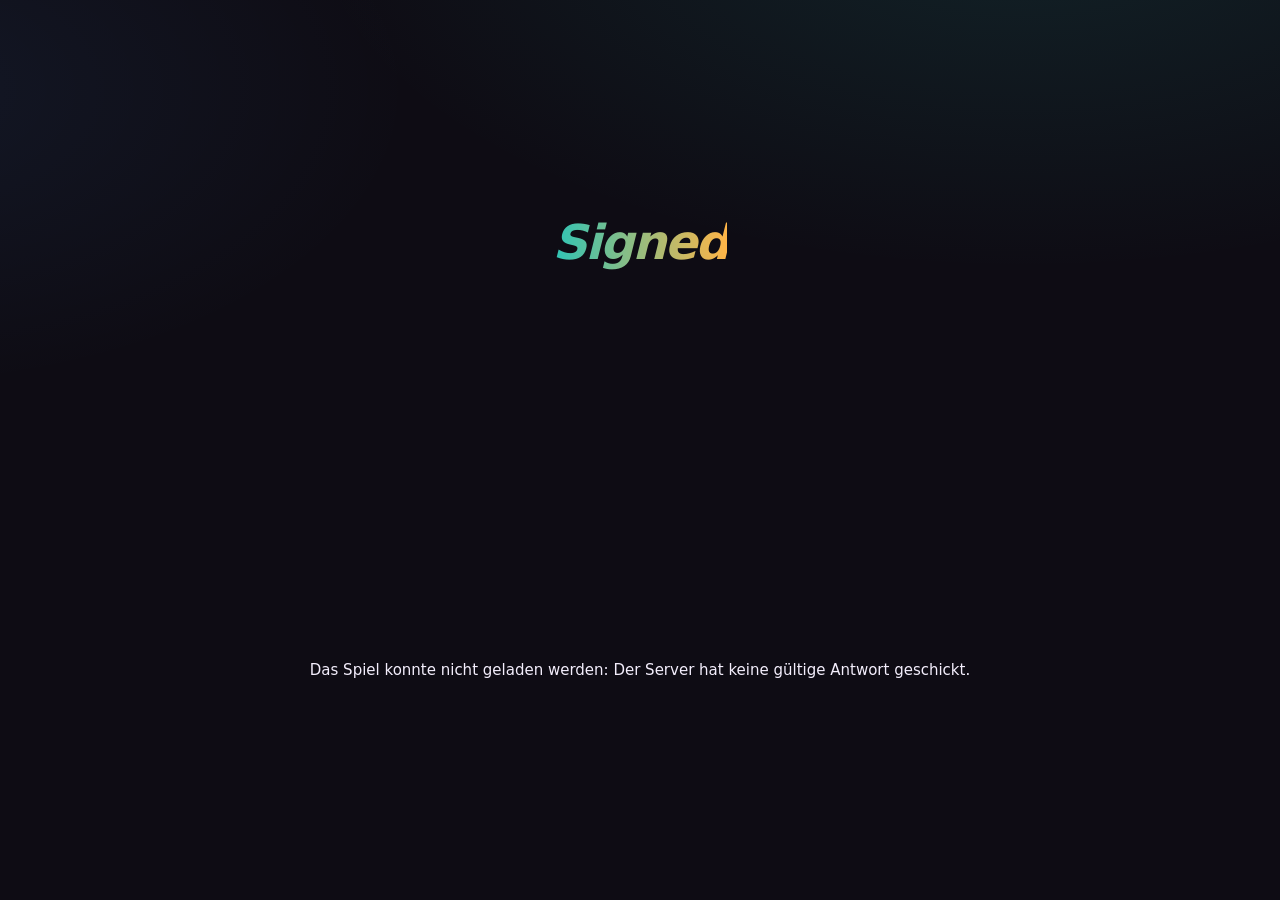
==== commit 9d422a23: "Absperrband weg: Signed ist wieder spielbar Sandra, 5.11.2026: Signed wird nicht umgebaut, das Bands" ====
--- a/public/index.html
+++ b/public/index.html
@@ -14,26 +14,12 @@
   <meta name="apple-mobile-web-app-title" content="Signed">
   <meta name="apple-mobile-web-app-status-bar-style" content="black-translucent">
   <link rel="stylesheet" href="assets/css/app.css">
-  <!-- Umbau: diese Zeile, den Block .umbau unten und den Kommentar um main.js entfernen, dann ist Signed wieder spielbar. -->
-  <link rel="stylesheet" href="assets/css/umbau.css">
 </head>
 <body>
-  <div id="app"><div class="boot"><span class="logo big">Signed</span></div></div>
+  <div id="app"><div class="boot"><span class="logo">Signed</span></div></div>
   <div id="modal-root"></div>
   <div id="toast-root" aria-live="polite"></div>
   <noscript>Signed braucht JavaScript.</noscript>
-  <div class="umbau" role="alert">
-    <div class="umbau-tape a" aria-hidden="true"><span>Baustelle</span><span>Betreten verboten</span><span>Baustelle</span><span>Betreten verboten</span><span>Baustelle</span><span>Betreten verboten</span><span>Baustelle</span></div>
-    <div class="umbau-tape b" aria-hidden="true"><span>Achtung Umbau</span><span>Achtung Umbau</span><span>Achtung Umbau</span><span>Achtung Umbau</span><span>Achtung Umbau</span><span>Achtung Umbau</span></div>
-    <div class="umbau-card">
-      <div class="umbau-sign" aria-hidden="true">🚧</div>
-      <span class="logo">Signed</span>
-      <h1>Hier wird gerade umgebaut</h1>
-      <p>Signed ist für kurze Zeit nicht spielbar. Dein Label, deine Bands und deine Karten bleiben erhalten – bis bald!</p>
-    </div>
-  </div>
-  <!-- Umbau: Spiel wird nicht geladen.
   <script type="module" src="assets/js/main.js"></script>
-  -->
 </body>
 </html>
